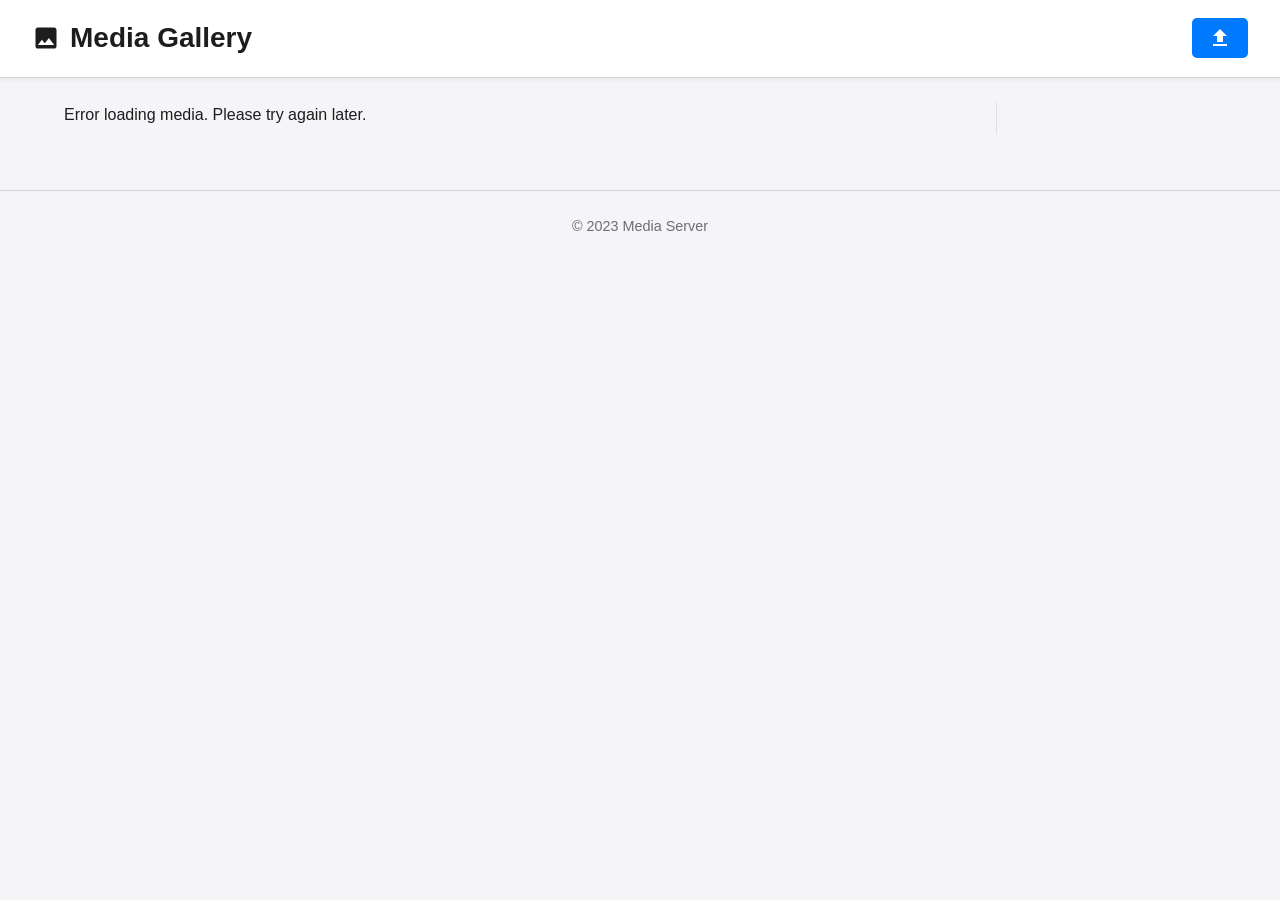
==== web/index.html @ 64f11b19 "fix: Refine drawer toggle and add drawer close button This commit implements several UI refinements:" ====
<!DOCTYPE html>
<html lang="en">
<head>
    <meta charset="UTF-8">
    <meta name="viewport" content="width=device-width, initial-scale=1.0">
    <title>Media Gallery</title>
    <link rel="stylesheet" href="css/style.css">
    <link rel="stylesheet" href="photoswipe.css">
</head>
<body>
    <header>
        <h1>
            <svg xmlns="http://www.w3.org/2000/svg" viewBox="0 0 24 24" fill="currentColor" width="24px" height="24px">
              <path d="M0 0h24v24H0z" fill="none"/>
              <path d="M21 19V5c0-1.1-.9-2-2-2H5c-1.1 0-2 .9-2 2v14c0 1.1.9 2 2 2h14c1.1 0 2-.9 2-2zM8.5 13.5l2.5 3.01L14.5 12l4.5 6H5l3.5-4.5z"/>
            </svg>
            Media Gallery
        </h1>
        <button id="uploadButton" class="upload-btn" aria-label="Upload files">
            <svg xmlns="http://www.w3.org/2000/svg" viewBox="0 0 24 24" fill="currentColor" width="24px" height="24px">
                <path d="M0 0h24v24H0z" fill="none"/>
                <path d="M9 16h6v-6h4l-7-7-7 7h4zm-4 2h14v2H5z"/>
            </svg>
        </button>
        <button id="sidebarToggleButton" aria-label="Toggle navigation" aria-expanded="false">
            <!-- SVG icon will go here -->
            <svg viewBox="0 0 24 24" width="24" height="24" stroke="currentColor" stroke-width="2" fill="none" stroke-linecap="round" stroke-linejoin="round" class="icon-menu">
                <line x1="3" y1="12" x2="21" y2="12"></line>
                <line x1="3" y1="6" x2="21" y2="6"></line>
                <line x1="3" y1="18" x2="21" y2="18"></line>
            </svg>
            <svg viewBox="0 0 24 24" width="24" height="24" stroke="currentColor" stroke-width="2" fill="none" stroke-linecap="round" stroke-linejoin="round" class="icon-close" style="display:none;">
                <line x1="18" y1="6" x2="6" y2="18"></line>
                <line x1="6" y1="6" x2="18" y2="18"></line>
            </svg>
        </button>
        <input type="file" id="fileInput" multiple style="display: none;">
    </header>
    <main>
        <div id="uploadProgressOverlay" class="upload-overlay" style="display: none;">
            <div class="upload-dialog">
                <h2>Uploading Files</h2>
                <p id="uploadProgressText">Progress: 0/0</p>
                <div class="progress-bar-container">
                    <div id="progressBar" class="progress-bar"></div>
                </div>
            </div>
        </div>
        <div id="gallery-container"> <!-- Added a wrapper for gallery and sidebar -->
            <div id="gallery-grid" class="gallery-grid">
                <!-- Thumbnails will be loaded here by JavaScript -->
            </div>
            <nav id="navigation-sidebar">
                <button id="closeDrawerButton" class="close-drawer-btn" aria-label="Close navigation">
                    <svg viewBox="0 0 24 24" width="24" height="24" stroke="currentColor" stroke-width="2" fill="none" stroke-linecap="round" stroke-linejoin="round">
                        <line x1="18" y1="6" x2="6" y2="18"></line>
                        <line x1="6" y1="6" x2="18" y2="18"></line>
                    </svg>
                </button>
                <!-- Navigation links will be loaded here by JavaScript -->
            </nav>
        </div>
    </main>

    <footer>
        <p>&copy; 2023 Media Server</p>
    </footer>

    <script type="module" src="js/main.js"></script>
</body>
</html>
---- web/css/style.css ----
/* Basic Reset */
* {
    margin: 0;
    padding: 0;
    box-sizing: border-box;
}

body {
    font-family: -apple-system, BlinkMacSystemFont, "Segoe UI", Roboto, Helvetica, Arial, sans-serif, "Apple Color Emoji", "Segoe UI Emoji", "Segoe UI Symbol";
    line-height: 1.6;
    background-color: #f5f5f7; /* Apple-like light grey background */
    color: #1d1d1f; /* Apple-like primary text color */
}

header {
    background-color: #fff; /* White background for header */
    padding: 1rem 2rem;
    border-bottom: 1px solid #d2d2d7; /* Light border */
    /* text-align: center; */ /* Removed for left alignment */
    box-shadow: 0 2px 4px rgba(0,0,0,0.05); /* Slightly enhanced shadow */
    position: sticky; /* Make header sticky */
    top: 0;
    z-index: 1000; /* Ensure it's above other content */
    display: flex; /* Use flexbox for alignment */
    justify-content: space-between; /* Push title to left and button to right */
    align-items: center; /* Vertically align items */
}

header h1 {
    font-size: 1.75rem;
    font-weight: 600; /* Semi-bold like Apple titles */
    color: #1d1d1f;
    display: flex; /* Added for icon alignment */
    align-items: center; /* Added for icon alignment */
}

header h1 svg {
    width: 28px; /* Slightly larger than default h1 font size */
    height: 28px;
    margin-right: 10px; /* Space between icon and text */
    fill: currentColor; /* Inherit color from h1 */
}

main {
    padding: 1.5rem; /* Increased padding for main content area */
    max-width: 1200px; /* Keep max-width for overall content area */
    margin: 0 auto; /* Center content */
}

#gallery-container {
    display: flex;
    flex-direction: row; /* Default, but explicit */
    gap: 1rem; /* Space between gallery and sidebar */
    position: relative; /* For positioning the button if it were inside here */
}

#gallery-grid { /* This is now the main content area for photos */
    flex-grow: 1; /* Takes up available space */
    /* This element (#gallery-grid) should stack its .month-section children vertically. */
    /* No specific display property needed here if it's to behave as a default block container. */
}

/* This class will be applied to the divs within each month-section that hold the photo items */
.photo-items-grid {
    display: grid;
    grid-template-columns: repeat(auto-fill, minmax(150px, 1fr)); /* Responsive grid */
    gap: 1rem;
}

/* Styles for month sections and dividers */
.month-section {
    margin-bottom: 2rem; /* Space between month sections */
}

.month-year-divider-header {
    font-size: 1.6rem; /* Slightly larger */
    font-weight: 600; /* A bit bolder */
    margin-top: 1.5rem; /* More space above the header */
    margin-bottom: 0.75rem; /* More space below header, above line */
    color: #1d1d1f; /* Darker, consistent with body text */
    letter-spacing: -0.5px; /* Subtle letter spacing for modern feel */
}

.month-section:first-child .month-year-divider-header {
    margin-top: 0; /* No extra top margin for the very first section */
}

.month-divider-line {
    border: 0;
    height: 1px;
    background-image: linear-gradient(to right, rgba(0, 0, 0, 0), rgba(0, 0, 0, 0.1), rgba(0, 0, 0, 0)); /* Subtle gradient line */
    margin-bottom: 1.5rem;
}


#navigation-sidebar {
    width: 220px; /* Slightly wider sidebar */
    flex-shrink: 0;
    padding: 1rem;
    background-color: #f5f5f7; /* Match body background for cleaner integration */
    border-left: 1px solid #e0e0e0; /* Subtle left border */
    height: fit-content;
    position: sticky;
    /* Adjust top based on new sticky header height. Header padding 1rem + h1 font-size (approx 1.75rem*1.2 line-height)
       Let's try a fixed value. Header height is dynamic, so this might need JS for perfection,
       but a reasonable static value should work for most cases.
       Approx header height: 1rem (padding) + 1.75rem*1.2 (h1) + 1rem (padding) = ~4.1rem. Let's use 5rem to be safe.
    */
    top: 80px; /* Approximate height of sticky header + some margin */
    align-self: flex-start;
    border-radius: 0; /* Remove border-radius if we are matching body bg and using a border */
}

#navigation-sidebar ul {
    list-style: none;
    padding: 0;
    margin: 0;
}

#navigation-sidebar li a {
    display: block;
    padding: 0.6rem 0.75rem; /* Slightly more padding */
    text-decoration: none;
    color: #555; /* Slightly lighter link color for subtlety */
    border-radius: 5px; /* Slightly more rounded */
    transition: background-color 0.15s ease-in-out, color 0.15s ease-in-out;
    font-size: 0.9rem;
    margin-bottom: 0.25rem; /* Space between links */
}

#navigation-sidebar li a:hover {
    background-color: #e9e9e9; /* Lighter hover */
    color: #111; /* Darker text on hover */
}

/* Placeholder for active link styling - would require JS to dynamically add/remove 'active' class
#navigation-sidebar li a.active {
    background-color: #007aff; Apple blue
    color: #fff;
    font-weight: 500;
}
*/

#navigation-sidebar p { /* For "No dates to navigate" message */
    font-style: italic;
    color: #666;
}


.gallery-item {
    background-color: #fff;
    border-radius: 8px; /* Rounded corners for items */
    overflow: hidden; /* Ensure image corners are also rounded */
    box-shadow: 0 2px 4px rgba(0,0,0,0.05);
    cursor: pointer;
    transition: transform 0.2s ease-in-out, box-shadow 0.2s ease-in-out;
}

.gallery-item:hover {
    transform: translateY(-3px);
    box-shadow: 0 4px 8px rgba(0,0,0,0.1);
}

.gallery-item img {
    width: 100%;
    height: 150px; /* Fixed height for thumbnails */
    object-fit: cover; /* Cover the area, cropping if necessary */
    display: block;
}

footer {
    text-align: center;
    padding: 1.5rem;
    margin-top: 2rem;
    font-size: 0.9rem;
    color: #6e6e73; /* Apple-like footer text color */
    border-top: 1px solid #d2d2d7;
}

/* Responsive adjustments */
@media (max-width: 768px) {
    header h1 {
        font-size: 1.5rem;
    }

    #gallery-container {
        /* flex-direction: column; /* REMOVED - Sidebar is now a drawer */
    }

    #sidebarToggleButton {
        display: flex; /* Show the button on mobile */
        align-items: center;
        justify-content: center;
    }

    #navigation-sidebar {
        position: fixed; /* Fixed position for drawer behavior */
        top: 0;
        right: 0;
        width: 250px; /* Drawer width */
        height: 100vh; /* Full viewport height */
        background-color: #fff; /* Sidebar background */
        border-left: 1px solid #d2d2d7;
        box-shadow: -2px 0 5px rgba(0,0,0,0.1);
        padding: 1rem;
        padding-top: 60px; /* Space for a close button or header */
        overflow-y: auto; /* Scrollable content */
        z-index: 1000; /* Ensure it's above gallery content but potentially below fixed header */
        transform: translateX(100%); /* Initially off-screen to the right */
        transition: transform 0.3s ease-in-out; /* Smooth transition */

        /* Override desktop sticky behavior */
        align-self: initial;
    }

    #navigation-sidebar.expanded {
        transform: translateX(0); /* Slide in */
    }

    /* Make gallery grid take full width when sidebar is a drawer */
    #gallery-grid {
        width: 100%;
    }

    /* Optional: Add an overlay for the rest of the page when sidebar is open */
    body.sidebar-open-overlay::before {
        content: "";
        position: fixed;
        top: 0;
        left: 0;
        width: 100%;
        height: 100%;
        background-color: rgba(0,0,0,0.5);
        z-index: 999; /* Below sidebar, above content */
    }


    .photo-items-grid { /* Responsive adjustments for the photo item grids */
        grid-template-columns: repeat(auto-fill, minmax(120px, 1fr));
        gap: 0.5rem;
    }
    .gallery-item img {
        height: 120px;
    }
    main {
        padding: 0.5rem;
    }
    /* Removed .overlay-viewer styles as they are from a previous lightbox and PhotoSwipe handles its own UI. */
} /* This closes the @media (max-width: 768px) block prematurely, likely a copy-paste error in my previous diff generation. Will fix. */

/* Sidebar Toggle Button Styles */
#sidebarToggleButton {
    display: none; /* Hidden by default (desktop), shown in mobile media query */
    background: transparent; /* Remove circle background */
    border: none; /* Remove circle border */
    backdrop-filter: none; /* Remove blur effect */
    box-shadow: none; /* Remove shadow */
    border-radius: 4px; /* Optional: slight rounding for hover, or remove if not needed */
    width: 32px; /* Adjust size to be closer to icon */
    height: 32px; /* Adjust size to be closer to icon */
    padding: 4px; /* Icon is 24px, so 4px padding makes (32-8)=24px space */
    cursor: pointer;
    transition: background-color 0.2s ease; /* Keep hover transition */
    position: relative; /* For SVG icon positioning */
    color: #333; /* Set a color for the icon stroke if needed, or inherit */
}

#sidebarToggleButton:hover {
    background: rgba(0, 0, 0, 0.1); /* Subtle hover effect */
}

#sidebarToggleButton svg {
    display: block;
    width: 100%; /* SVG takes full space of padding box (24px) */
    height: 100%; /* SVG takes full space of padding box (24px) */
    transition: opacity 0.2s ease-in-out, transform 0.2s ease-in-out;
    position: absolute;
    top: 4px; /* Corresponds to new padding */
    left: 4px; /* Corresponds to new padding */
    stroke: currentColor; /* Make SVG stroke use the button's color attribute */
}

#sidebarToggleButton svg.icon-menu {
    opacity: 1;
    transform: scale(1);
}

#sidebarToggleButton svg.icon-close {
    opacity: 0;
    transform: scale(0.8);
}

#sidebarToggleButton svg.visible {
    opacity: 1;
    transform: scale(1);
}

#sidebarToggleButton svg.hidden {
    opacity: 0;
    transform: scale(0.8) rotate(-45deg);
    pointer-events: none;
}


/* Responsive adjustments */
@media (max-width: 768px) {
    /* ... other existing 768px styles ... */

    #sidebarToggleButton {
        display: flex; /* Show the button on mobile */
        align-items: center;
        justify-content: center;
        margin-left: 6px; /* Reduced space from upload button */
    }

    /* Sidebar specific adjustments for mobile drawer behavior (already existing) */
    #navigation-sidebar.collapsed {
        transform: translateX(100%);
    }

    #navigation-sidebar.expanded .close-drawer-btn { /* Only show when drawer is open on mobile */
        display: block;
    }
}

/* Close button for the drawer itself */
.close-drawer-btn {
    display: none; /* Hidden by default (desktop), shown by mobile media query when expanded */
    position: absolute;
    top: 15px; /* Positioned within the top area of the sidebar drawer */
    right: 15px;
    background: transparent;
    border: none;
    width: 32px;
    height: 32px;
    padding: 4px; /* For a 24px icon */
    cursor: pointer;
    color: #555; /* Icon color, consistent with sidebar links */
    z-index: 10; /* Ensure it's above nav links if they somehow overlap */
}

.close-drawer-btn:hover {
    background: rgba(0, 0, 0, 0.05); /* Subtle hover */
}

.close-drawer-btn svg {
    width: 100%;
    height: 100%;
    stroke: currentColor;
}


@media (max-width: 480px) {
    .photo-items-grid { /* Further responsive adjustments for photo item grids */
        grid-template-columns: repeat(auto-fill, minmax(100px, 1fr));
    }
     .gallery-item img {
        height: 100px;
    }
    /* #navigation-sidebar adjustment for very small screens if needed, but primarily handled by 768px query now
    #navigation-sidebar {
        max-height: 150px;
    }
    */
    header {
        padding: 0.8rem 1rem; /* Adjust header padding for smaller screens */
    }
    header h1 {
        font-size: 1.3rem; /* Adjust title font size */
    }
    .upload-btn {
        padding: 0.4rem 0.6rem; /* Adjust button padding */
    }
    .upload-btn svg {
        width: 20px; /* Adjust icon size */
        height: 20px;
    }
}

/* Upload Button Styles */
.upload-btn {
    background-color: #007aff; /* Apple blue */
    color: white;
    border: none;
    padding: 0.5rem 1rem;
    border-radius: 5px;
    cursor: pointer;
    transition: background-color 0.2s ease-in-out, transform 0.1s ease-in-out;
    display: flex;
    align-items: center;
    justify-content: center;
}

.upload-btn:hover {
    background-color: #005ecb; /* Darker blue on hover */
}

.upload-btn:active {
    background-color: #004a9e; /* Even darker blue on active/click */
    transform: scale(0.98); /* Slight press effect */
}

.upload-btn svg {
    fill: currentColor; /* Inherit color from button text (white) */
}

/* Upload Progress Overlay Styles */
.upload-overlay {
    position: fixed;
    top: 0;
    left: 0;
    width: 100%;
    height: 100%;
    background-color: rgba(0, 0, 0, 0.7); /* Semi-transparent background */
    display: flex;
    justify-content: center;
    align-items: center;
    z-index: 2000; /* Ensure it's above everything */
}

.upload-dialog {
    background-color: #fff;
    padding: 2rem;
    border-radius: 8px;
    box-shadow: 0 4px 15px rgba(0,0,0,0.2);
    text-align: center;
    width: 90%;
    max-width: 400px;
}

.upload-dialog h2 {
    margin-top: 0;
    margin-bottom: 1rem;
    color: #333;
}

.upload-dialog p {
    margin-bottom: 1.5rem;
    color: #555;
}

.progress-bar-container {
    background-color: #e0e0e0;
    border-radius: 4px;
    height: 20px;
    overflow: hidden;
}

.progress-bar {
    width: 0%; /* Initial width */
    height: 100%;
    background-color: #007aff; /* Apple blue */
    transition: width 0.3s ease-in-out;
}
---- web/photoswipe.css ----
/*! PhotoSwipe main CSS by Dmytro Semenov | photoswipe.com */

.pswp {
  --pswp-bg: #000;
  --pswp-placeholder-bg: #222;


  --pswp-root-z-index: 100000;

  --pswp-preloader-color: rgba(79, 79, 79, 0.4);
  --pswp-preloader-color-secondary: rgba(255, 255, 255, 0.9);

  /* defined via js:
  --pswp-transition-duration: 333ms; */

  --pswp-icon-color: #fff;
  --pswp-icon-color-secondary: #4f4f4f;
  --pswp-icon-stroke-color: #4f4f4f;
  --pswp-icon-stroke-width: 2px;

  --pswp-error-text-color: var(--pswp-icon-color);
}


/*
	Styles for basic PhotoSwipe (pswp) functionality (sliding area, open/close transitions)
*/

.pswp {
	position: fixed;
	top: 0;
	left: 0;
	width: 100%;
	height: 100%;
	z-index: var(--pswp-root-z-index);
	display: none;
	touch-action: none;
	outline: 0;
	opacity: 0.003;
	contain: layout style size;
	-webkit-tap-highlight-color: rgba(0, 0, 0, 0);
}

/* Prevents focus outline on the root element,
  (it may be focused initially) */
.pswp:focus {
  outline: 0;
}

.pswp * {
  box-sizing: border-box;
}

.pswp img {
  max-width: none;
}

.pswp--open {
	display: block;
}

.pswp,
.pswp__bg {
	transform: translateZ(0);
	will-change: opacity;
}

.pswp__bg {
  opacity: 0.005;
	background: var(--pswp-bg);
}

.pswp,
.pswp__scroll-wrap {
	overflow: hidden;
}

.pswp__scroll-wrap,
.pswp__bg,
.pswp__container,
.pswp__item,
.pswp__content,
.pswp__img,
.pswp__zoom-wrap {
	position: absolute;
	top: 0;
	left: 0;
	width: 100%;
	height: 100%;
}

.pswp__img,
.pswp__zoom-wrap {
	width: auto;
	height: auto;
}

.pswp--click-to-zoom.pswp--zoom-allowed .pswp__img {
	cursor: -webkit-zoom-in;
	cursor: -moz-zoom-in;
	cursor: zoom-in;
}

.pswp--click-to-zoom.pswp--zoomed-in .pswp__img {
	cursor: move;
	cursor: -webkit-grab;
	cursor: -moz-grab;
	cursor: grab;
}

.pswp--click-to-zoom.pswp--zoomed-in .pswp__img:active {
  cursor: -webkit-grabbing;
  cursor: -moz-grabbing;
  cursor: grabbing;
}

/* :active to override grabbing cursor */
.pswp--no-mouse-drag.pswp--zoomed-in .pswp__img,
.pswp--no-mouse-drag.pswp--zoomed-in .pswp__img:active,
.pswp__img {
	cursor: -webkit-zoom-out;
	cursor: -moz-zoom-out;
	cursor: zoom-out;
}


/* Prevent selection and tap highlights */
.pswp__container,
.pswp__img,
.pswp__button,
.pswp__counter {
	-webkit-user-select: none;
	-moz-user-select: none;
	-ms-user-select: none;
	user-select: none;
}

.pswp__item {
	/* z-index for fade transition */
	z-index: 1;
	overflow: hidden;
}

.pswp__hidden {
	display: none !important;
}

/* Allow to click through pswp__content element, but not its children */
.pswp__content {
  pointer-events: none;
}
.pswp__content > * {
  pointer-events: auto;
}


/*

  PhotoSwipe UI

*/

/*
	Error message appears when image is not loaded
	(JS option errorMsg controls markup)
*/
.pswp__error-msg-container {
  display: grid;
}
.pswp__error-msg {
	margin: auto;
	font-size: 1em;
	line-height: 1;
	color: var(--pswp-error-text-color);
}

/*
class pswp__hide-on-close is applied to elements that
should hide (for example fade out) when PhotoSwipe is closed
and show (for example fade in) when PhotoSwipe is opened
 */
.pswp .pswp__hide-on-close {
	opacity: 0.005;
	will-change: opacity;
	transition: opacity var(--pswp-transition-duration) cubic-bezier(0.4, 0, 0.22, 1);
	z-index: 10; /* always overlap slide content */
	pointer-events: none; /* hidden elements should not be clickable */
}

/* class pswp--ui-visible is added when opening or closing transition starts */
.pswp--ui-visible .pswp__hide-on-close {
	opacity: 1;
	pointer-events: auto;
}

/* <button> styles, including css reset */
.pswp__button {
	position: relative;
	display: block;
	width: 50px;
	height: 60px;
	padding: 0;
	margin: 0;
	overflow: hidden;
	cursor: pointer;
	background: none;
	border: 0;
	box-shadow: none;
	opacity: 0.85;
	-webkit-appearance: none;
	-webkit-touch-callout: none;
}

.pswp__button:hover,
.pswp__button:active,
.pswp__button:focus {
  transition: none;
  padding: 0;
  background: none;
  border: 0;
  box-shadow: none;
  opacity: 1;
}

.pswp__button:disabled {
  opacity: 0.3;
  cursor: auto;
}

.pswp__icn {
  fill: var(--pswp-icon-color);
  color: var(--pswp-icon-color-secondary);
}

.pswp__icn {
  position: absolute;
  top: 14px;
  left: 9px;
  width: 32px;
  height: 32px;
  overflow: hidden;
  pointer-events: none;
}

.pswp__icn-shadow {
  stroke: var(--pswp-icon-stroke-color);
  stroke-width: var(--pswp-icon-stroke-width);
  fill: none;
}

.pswp__icn:focus {
	outline: 0;
}

/*
	div element that matches size of large image,
	large image loads on top of it,
	used when msrc is not provided
*/
div.pswp__img--placeholder,
.pswp__img--with-bg {
	background: var(--pswp-placeholder-bg);
}

.pswp__top-bar {
	position: absolute;
	left: 0;
	top: 0;
	width: 100%;
	height: 60px;
	display: flex;
  flex-direction: row;
  justify-content: flex-end;
	z-index: 10;

	/* allow events to pass through top bar itself */
	pointer-events: none !important;
}
.pswp__top-bar > * {
  pointer-events: auto;
  /* this makes transition significantly more smooth,
     even though inner elements are not animated */
  will-change: opacity;
}


/*

  Close button

*/
.pswp__button--close {
  margin-right: 6px;
}


/*

  Arrow buttons

*/
.pswp__button--arrow {
  position: absolute;
  top: 0;
  width: 75px;
  height: 100px;
  top: 50%;
  margin-top: -50px;
}

.pswp__button--arrow:disabled {
  display: none;
  cursor: default;
}

.pswp__button--arrow .pswp__icn {
  top: 50%;
  margin-top: -30px;
  width: 60px;
  height: 60px;
  background: none;
  border-radius: 0;
}

.pswp--one-slide .pswp__button--arrow {
  display: none;
}

/* hide arrows on touch screens */
.pswp--touch .pswp__button--arrow {
  visibility: hidden;
}

/* show arrows only after mouse was used */
.pswp--has_mouse .pswp__button--arrow {
  visibility: visible;
}

.pswp__button--arrow--prev {
  right: auto;
  left: 0px;
}

.pswp__button--arrow--next {
  right: 0px;
}
.pswp__button--arrow--next .pswp__icn {
  left: auto;
  right: 14px;
  /* flip horizontally */
  transform: scale(-1, 1);
}

/*

  Zoom button

*/
.pswp__button--zoom {
  display: none;
}

.pswp--zoom-allowed .pswp__button--zoom {
  display: block;
}

/* "+" => "-" */
.pswp--zoomed-in .pswp__zoom-icn-bar-v {
  display: none;
}


/*

  Loading indicator

*/
.pswp__preloader {
  position: relative;
  overflow: hidden;
  width: 50px;
  height: 60px;
  margin-right: auto;
}

.pswp__preloader .pswp__icn {
  opacity: 0;
  transition: opacity 0.2s linear;
  animation: pswp-clockwise 600ms linear infinite;
}

.pswp__preloader--active .pswp__icn {
  opacity: 0.85;
}

@keyframes pswp-clockwise {
  0% { transform: rotate(0deg); }
  100% { transform: rotate(360deg); }
}


/*

  "1 of 10" counter

*/
.pswp__counter {
  height: 30px;
  margin-top: 15px;
  margin-inline-start: 20px;
  font-size: 14px;
  line-height: 30px;
  color: var(--pswp-icon-color);
  text-shadow: 1px 1px 3px var(--pswp-icon-color-secondary);
  opacity: 0.85;
}

.pswp--one-slide .pswp__counter {
  display: none;
}
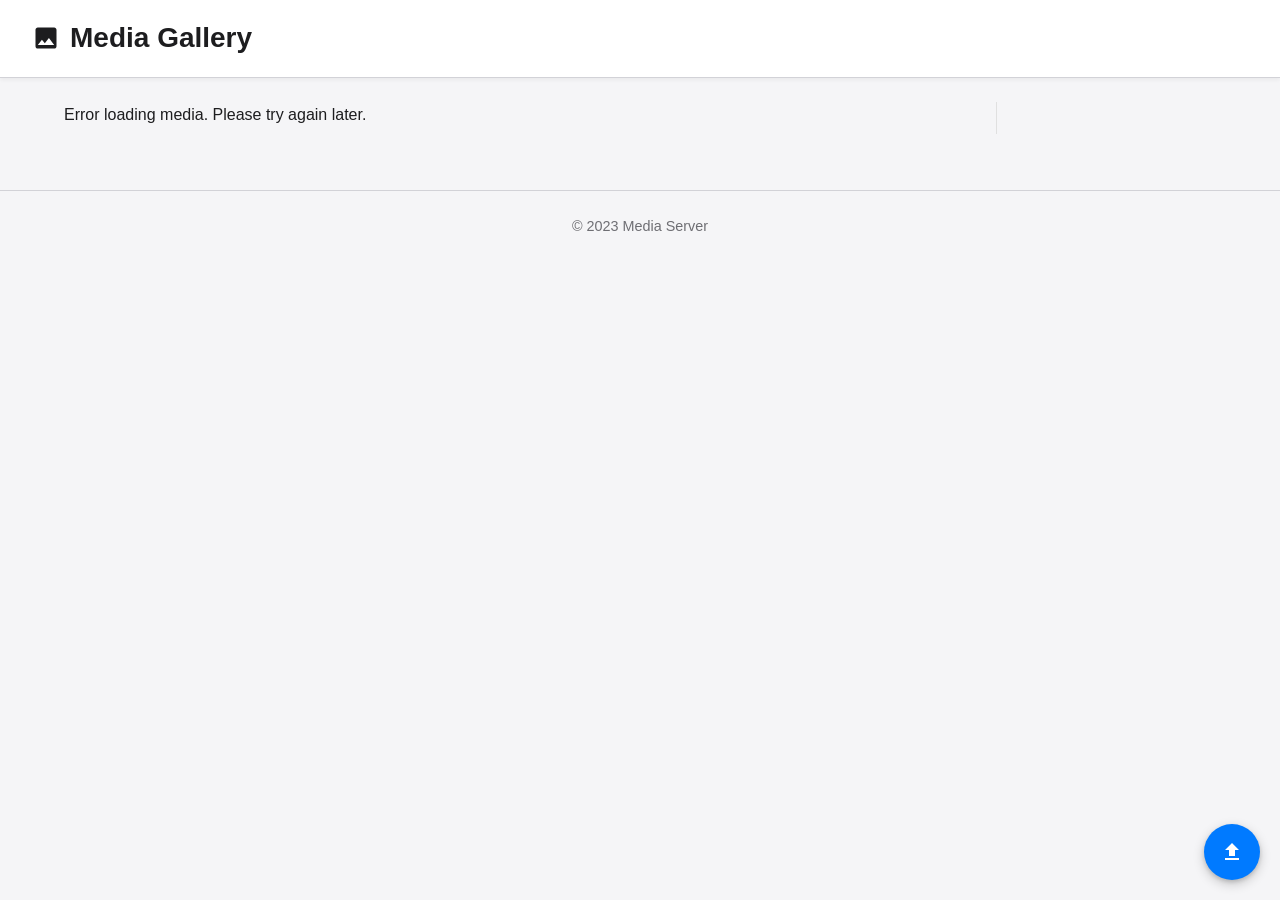
==== commit f4c68f66: "feat: Change upload button to Floating Action Button (FAB) Transforms the upload button into a Float" ====
--- a/web/index.html
+++ b/web/index.html
@@ -16,12 +16,6 @@
             </svg>
             Media Gallery
         </h1>
-        <button id="uploadButton" class="upload-btn" aria-label="Upload files">
-            <svg xmlns="http://www.w3.org/2000/svg" viewBox="0 0 24 24" fill="currentColor" width="24px" height="24px">
-                <path d="M0 0h24v24H0z" fill="none"/>
-                <path d="M9 16h6v-6h4l-7-7-7 7h4zm-4 2h14v2H5z"/>
-            </svg>
-        </button>
         <button id="sidebarToggleButton" aria-label="Toggle navigation" aria-expanded="false">
             <!-- SVG icon will go here -->
             <svg viewBox="0 0 24 24" width="24" height="24" stroke="currentColor" stroke-width="2" fill="none" stroke-linecap="round" stroke-linejoin="round" class="icon-menu">
@@ -34,7 +28,6 @@
                 <line x1="6" y1="6" x2="18" y2="18"></line>
             </svg>
         </button>
-        <input type="file" id="fileInput" multiple style="display: none;">
     </header>
     <main>
         <div id="uploadProgressOverlay" class="upload-overlay" style="display: none;">
@@ -67,5 +60,14 @@
     </footer>
 
     <script type="module" src="js/main.js"></script>
+
+    <!-- Upload Button FAB -->
+    <button id="uploadButton" class="upload-btn" aria-label="Upload files">
+        <svg xmlns="http://www.w3.org/2000/svg" viewBox="0 0 24 24" fill="currentColor" width="24px" height="24px">
+            <path d="M0 0h24v24H0z" fill="none"/>
+            <path d="M9 16h6v-6h4l-7-7-7 7h4zm-4 2h14v2H5z"/>
+        </svg>
+    </button>
+    <input type="file" id="fileInput" multiple style="display: none;">
 </body>
 </html>
--- a/web/css/style.css
+++ b/web/css/style.css
@@ -368,40 +368,53 @@
     header h1 {
         font-size: 1.3rem; /* Adjust title font size */
     }
+    /* .upload-btn specific mobile styles might be removed or adjusted if FAB overrides them */
+    /*
     .upload-btn {
-        padding: 0.4rem 0.6rem; /* Adjust button padding */
+        padding: 0.4rem 0.6rem;
     }
     .upload-btn svg {
-        width: 20px; /* Adjust icon size */
+        width: 20px;
         height: 20px;
     }
-}
-
-/* Upload Button Styles */
+    */
+}
+
+/* Upload Button FAB Styles */
 .upload-btn {
+    position: fixed;
+    bottom: 20px;
+    right: 20px;
+    width: 56px;
+    height: 56px;
     background-color: #007aff; /* Apple blue */
     color: white;
     border: none;
-    padding: 0.5rem 1rem;
-    border-radius: 5px;
+    border-radius: 50%; /* Circular */
+    padding: 16px; /* (56 - 24) / 2 for 24px icon */
     cursor: pointer;
-    transition: background-color 0.2s ease-in-out, transform 0.1s ease-in-out;
+    box-shadow: 0 4px 12px rgba(0,0,0,0.2), 0 2px 4px rgba(0,0,0,0.15); /* Prominent shadow */
+    transition: background-color 0.2s ease-in-out, transform 0.1s ease-in-out, box-shadow 0.2s ease;
     display: flex;
     align-items: center;
     justify-content: center;
+    z-index: 1050; /* Above most other content */
 }
 
 .upload-btn:hover {
     background-color: #005ecb; /* Darker blue on hover */
+    box-shadow: 0 6px 16px rgba(0,0,0,0.25), 0 3px 6px rgba(0,0,0,0.2);
 }
 
 .upload-btn:active {
     background-color: #004a9e; /* Even darker blue on active/click */
-    transform: scale(0.98); /* Slight press effect */
+    transform: scale(0.95); /* Slightly more pronounced press effect for FAB */
 }
 
 .upload-btn svg {
     fill: currentColor; /* Inherit color from button text (white) */
+    width: 24px; /* Ensure SVG is 24px */
+    height: 24px; /* Ensure SVG is 24px */
 }
 
 /* Upload Progress Overlay Styles */
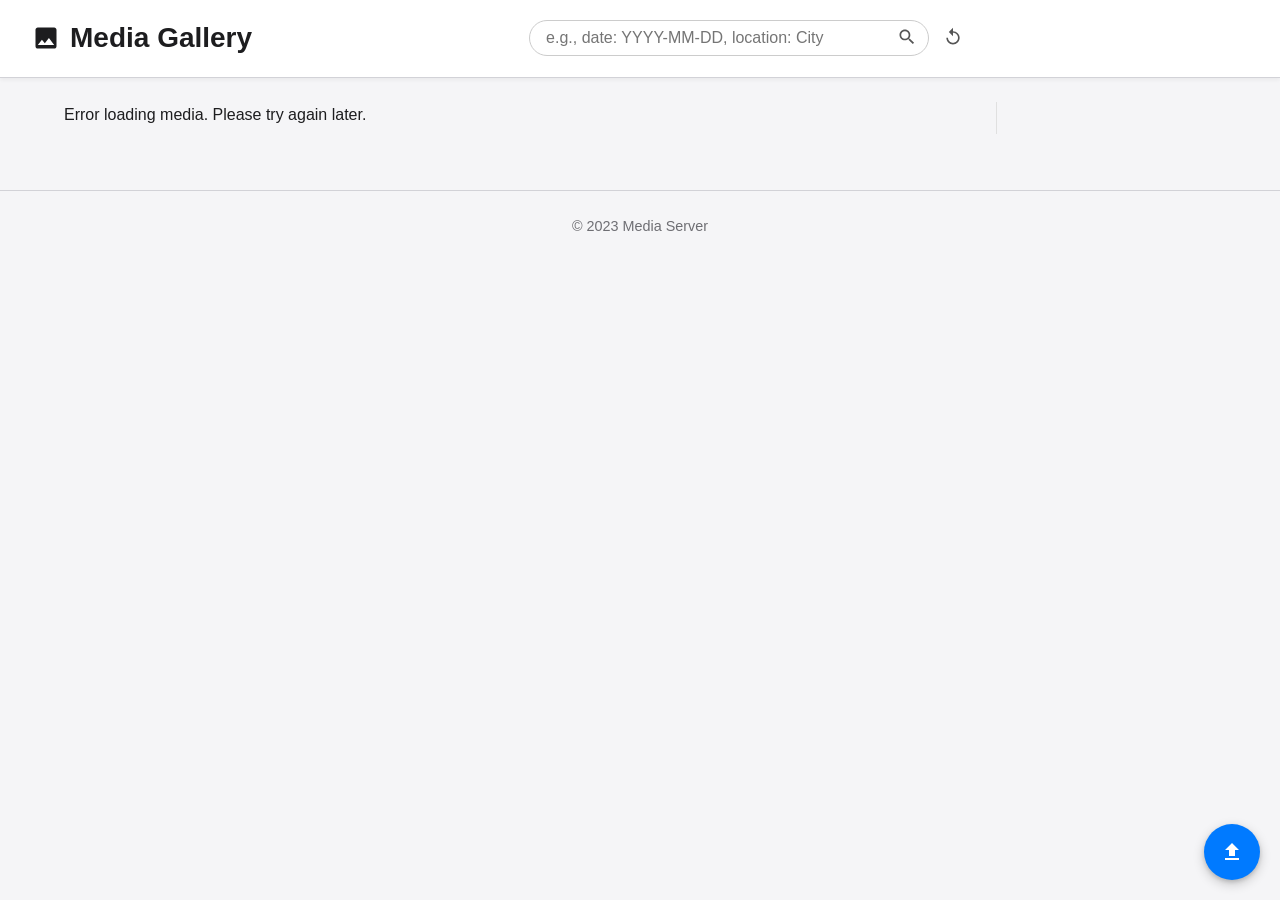
==== commit 5faa1997: "feat: Add search box to header This commit adds a search box to the header of the web UI.  The searc" ====
--- a/web/index.html
+++ b/web/index.html
@@ -16,6 +16,21 @@
             </svg>
             Media Gallery
         </h1>
+        <div class="search-container">
+            <input type="text" id="searchInput" placeholder="e.g., date: YYYY-MM-DD, location: City">
+            <button id="searchButton" aria-label="Search">
+                <svg xmlns="http://www.w3.org/2000/svg" viewBox="0 0 24 24" fill="currentColor" width="20px" height="20px">
+                    <path d="M0 0h24v24H0z" fill="none"/>
+                    <path d="M15.5 14h-.79l-.28-.27C15.41 12.59 16 11.11 16 9.5 16 5.91 13.09 3 9.5 3S3 5.91 3 9.5 5.91 16 9.5 16c1.61 0 3.09-.59 4.23-1.57l.27.28v.79l5 4.99L20.49 19l-4.99-5zm-6 0C7.01 14 5 11.99 5 9.5S7.01 5 9.5 5 14 7.01 14 9.5 11.99 14 9.5 14z"/>
+                </svg>
+            </button>
+            <button id="resetButton" aria-label="Reset search">
+                <svg xmlns="http://www.w3.org/2000/svg" viewBox="0 0 24 24" fill="currentColor" width="20px" height="20px">
+                    <path d="M0 0h24v24H0z" fill="none"/>
+                    <path d="M12 5V1L7 6l5 5V7c3.31 0 6 2.69 6 6s-2.69 6-6 6-6-2.69-6-6H4c0 4.42 3.58 8 8 8s8-3.58 8-8-3.58-8-8-8z"/>
+                </svg>
+            </button>
+        </div>
         <button id="sidebarToggleButton" aria-label="Toggle navigation" aria-expanded="false">
             <!-- SVG icon will go here -->
             <svg viewBox="0 0 24 24" width="24" height="24" stroke="currentColor" stroke-width="2" fill="none" stroke-linecap="round" stroke-linejoin="round" class="icon-menu">
--- a/web/css/style.css
+++ b/web/css/style.css
@@ -39,6 +39,52 @@
     height: 28px;
     margin-right: 10px; /* Space between icon and text */
     fill: currentColor; /* Inherit color from h1 */
+}
+
+.search-container {
+    flex-grow: 1;
+    display: flex;
+    justify-content: center;
+    align-items: center;
+    padding: 0 2rem;
+}
+
+#searchInput {
+    width: 50%;
+    max-width: 400px;
+    padding: 0.5rem 1rem;
+    font-size: 1rem;
+    border: 1px solid #ccc;
+    border-radius: 20px;
+    outline: none;
+    transition: all 0.3s ease;
+}
+
+#searchInput:focus {
+    border-color: #007aff;
+    box-shadow: 0 0 5px rgba(0, 122, 255, 0.5);
+}
+
+.search-container button {
+    background: transparent;
+    border: none;
+    cursor: pointer;
+    padding: 0.5rem;
+    margin-left: -40px;
+    outline: none;
+}
+
+.search-container button svg {
+    fill: #555;
+    transition: fill 0.3s ease;
+}
+
+.search-container button:hover svg {
+    fill: #007aff;
+}
+
+#resetButton {
+    margin-left: 10px;
 }
 
 main {
@@ -179,6 +225,21 @@
 
 /* Responsive adjustments */
 @media (max-width: 768px) {
+    .search-container {
+        padding: 0 1rem;
+        order: 2; /* Change order to place it below the title */
+        width: 100%;
+        margin-top: 0.5rem;
+    }
+
+    #searchInput {
+        width: 100%;
+    }
+
+    header {
+        flex-wrap: wrap;
+    }
+
     header h1 {
         font-size: 1.5rem;
     }
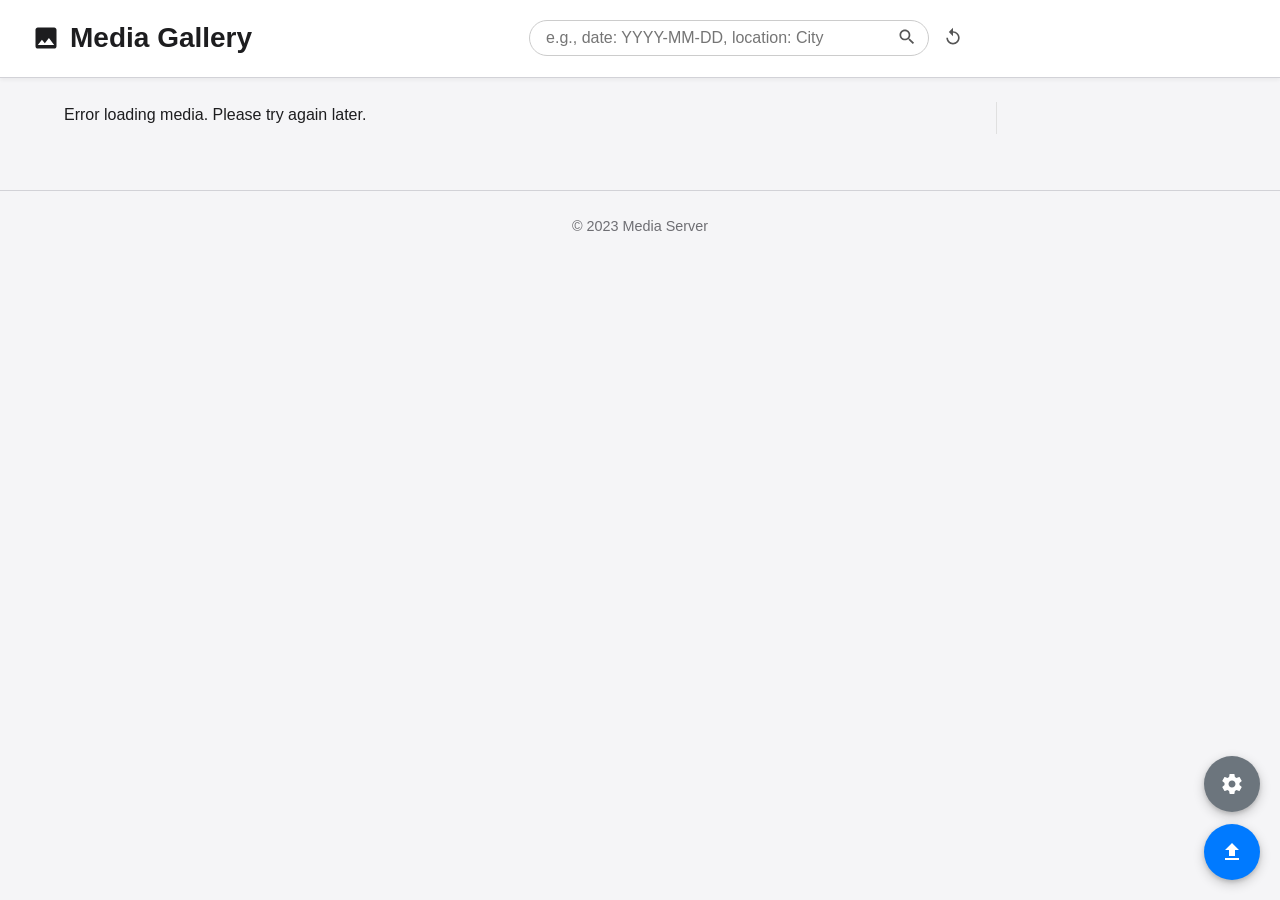
==== commit 00125063: "feat: Add settings UI This commit introduces a new settings UI that allows you to edit application s" ====
--- a/web/index.html
+++ b/web/index.html
@@ -76,6 +76,14 @@
 
     <script type="module" src="js/main.js"></script>
 
+    <!-- Settings Button FAB -->
+    <button id="settingsButton" class="settings-btn" aria-label="Open settings">
+        <svg xmlns="http://www.w3.org/2000/svg" viewBox="0 0 24 24" fill="currentColor" width="24px" height="24px">
+            <path d="M0 0h24v24H0z" fill="none"/>
+            <path d="M19.43 12.98c.04-.32.07-.64.07-.98s-.03-.66-.07-.98l2.11-1.65c.19-.15.24-.42.12-.64l-2-3.46c-.12-.22-.39-.3-.61-.22l-2.49 1c-.52-.4-1.08-.73-1.69-.98l-.38-2.65C14.46 2.18 14.25 2 14 2h-4c-.25 0-.46.18-.49.42l-.38 2.65c-.61.25-1.17.59-1.69.98l-2.49-1c-.23-.09-.49 0-.61.22l-2 3.46c-.13.22-.07.49.12.64l2.11 1.65c-.04.32-.07.65-.07.98s.03.66.07.98l-2.11 1.65c-.19.15-.24.42-.12.64l2 3.46c.12.22.39.3.61.22l2.49-1c.52.4 1.08.73 1.69.98l.38 2.65c.03.24.24.42.49.42h4c.25 0 .46-.18.49-.42l.38-2.65c.61-.25 1.17-.59 1.69-.98l2.49 1c.23.09.49 0 .61-.22l2-3.46c.12-.22.07-.49-.12-.64l-2.11-1.65zM12 15.5c-1.93 0-3.5-1.57-3.5-3.5s1.57-3.5 3.5-3.5 3.5 1.57 3.5 3.5-1.57 3.5-3.5 3.5z"/>
+        </svg>
+    </button>
+
     <!-- Upload Button FAB -->
     <button id="uploadButton" class="upload-btn" aria-label="Upload files">
         <svg xmlns="http://www.w3.org/2000/svg" viewBox="0 0 24 24" fill="currentColor" width="24px" height="24px">
@@ -84,5 +92,39 @@
         </svg>
     </button>
     <input type="file" id="fileInput" multiple style="display: none;">
+
+    <!-- Settings Overlay -->
+    <div id="settingsOverlay" class="settings-overlay" style="display: none;">
+        <div class="settings-dialog">
+            <h2>Settings</h2>
+            <div id="settingsError" class="settings-error" style="display: none;"></div>
+            <form id="settingsForm">
+                <label for="rescanInterval">Rescan Interval (seconds):</label>
+                <input type="number" id="rescanInterval" name="rescan_interval" min="0">
+
+                <label for="taggingModel">Tagging Model:</label>
+                <select id="taggingModel" name="tagging_model">
+                    <option value="Off">Off</option>
+                    <option value="Resnet">Resnet</option>
+                    <option value="Mobilenet">Mobilenet</option>
+                </select>
+
+                <label for="archivalBackend">Archival Backend:</label>
+                <select id="archivalBackend" name="archival_backend">
+                    <option value="Off">Off</option>
+                    <option value="Google Cloud">Google Cloud</option>
+                    <option value="AWS">AWS</option>
+                </select>
+
+                <label for="archivalBucket">Archival Bucket:</label>
+                <input type="text" id="archivalBucket" name="archival_bucket">
+
+                <div class="settings-actions">
+                    <button type="button" id="cancelSettings">Cancel</button>
+                    <button type="submit" id="saveSettings">Save</button>
+                </div>
+            </form>
+        </div>
+    </div>
 </body>
 </html>
--- a/web/css/style.css
+++ b/web/css/style.css
@@ -478,6 +478,128 @@
     height: 24px; /* Ensure SVG is 24px */
 }
 
+/* Settings Button FAB Styles */
+.settings-btn {
+    position: fixed;
+    bottom: 88px; /* 20px (bottom) + 56px (upload btn height) + 12px (gap) */
+    right: 20px;
+    width: 56px;
+    height: 56px;
+    background-color: #6c757d; /* A neutral grey */
+    color: white;
+    border: none;
+    border-radius: 50%;
+    padding: 16px;
+    cursor: pointer;
+    box-shadow: 0 4px 12px rgba(0,0,0,0.2), 0 2px 4px rgba(0,0,0,0.15);
+    transition: background-color 0.2s ease-in-out, transform 0.1s ease-in-out, box-shadow 0.2s ease;
+    display: flex;
+    align-items: center;
+    justify-content: center;
+    z-index: 1050;
+}
+
+.settings-btn:hover {
+    background-color: #5a6268;
+    box-shadow: 0 6px 16px rgba(0,0,0,0.25), 0 3px 6px rgba(0,0,0,0.2);
+}
+
+.settings-btn:active {
+    background-color: #495057;
+    transform: scale(0.95);
+}
+
+.settings-btn svg {
+    fill: currentColor;
+    width: 24px;
+    height: 24px;
+}
+
+/* Settings Overlay Styles */
+.settings-overlay {
+    position: fixed;
+    top: 0;
+    left: 0;
+    width: 100%;
+    height: 100%;
+    background-color: rgba(0, 0, 0, 0.7);
+    display: flex;
+    justify-content: center;
+    align-items: center;
+    z-index: 2000;
+}
+
+.settings-dialog {
+    background-color: #fff;
+    padding: 2rem;
+    border-radius: 8px;
+    box-shadow: 0 4px 15px rgba(0,0,0,0.2);
+    width: 90%;
+    max-width: 500px;
+}
+
+.settings-dialog h2 {
+    margin-top: 0;
+    margin-bottom: 1.5rem;
+    color: #333;
+}
+
+.settings-dialog form {
+    display: flex;
+    flex-direction: column;
+}
+
+.settings-dialog label {
+    margin-bottom: 0.5rem;
+    font-weight: 500;
+    color: #555;
+}
+
+.settings-dialog input[type="text"],
+.settings-dialog input[type="number"],
+.settings-dialog select {
+    padding: 0.75rem;
+    margin-bottom: 1rem;
+    border: 1px solid #ccc;
+    border-radius: 4px;
+    font-size: 1rem;
+}
+
+.settings-actions {
+    display: flex;
+    justify-content: flex-end;
+    gap: 1rem;
+    margin-top: 1rem;
+}
+
+.settings-actions button {
+    padding: 0.75rem 1.5rem;
+    border: none;
+    border-radius: 4px;
+    cursor: pointer;
+    font-size: 1rem;
+    font-weight: 500;
+}
+
+#saveSettings {
+    background-color: #007aff;
+    color: white;
+}
+
+#cancelSettings {
+    background-color: #e0e0e0;
+    color: #333;
+}
+
+.settings-error {
+    background-color: #f8d7da;
+    color: #721c24;
+    padding: 1rem;
+    border: 1px solid #f5c6cb;
+    border-radius: 4px;
+    margin-bottom: 1rem;
+}
+
 /* Upload Progress Overlay Styles */
 .upload-overlay {
     position: fixed;
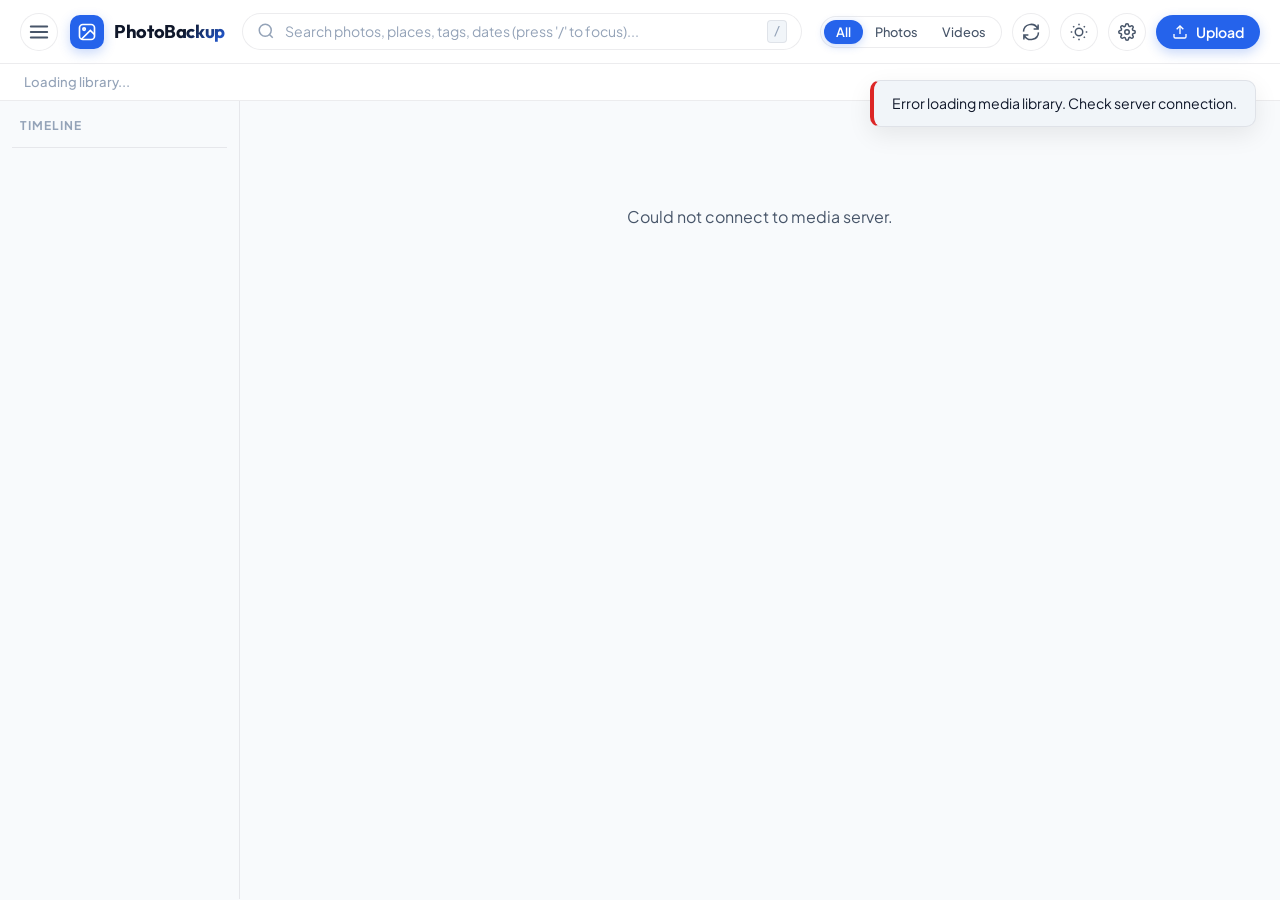
==== commit 9bbc3d20: "Revitalize PhotoBackup: overhaul frontend UI/UX, optimize database indexing, decouple ML dependencie" ====
--- a/web/index.html
+++ b/web/index.html
@@ -1,130 +1,243 @@
 <!DOCTYPE html>
-<html lang="en">
+<html lang="en" data-theme="dark">
 <head>
     <meta charset="UTF-8">
     <meta name="viewport" content="width=device-width, initial-scale=1.0">
-    <title>Media Gallery</title>
+    <title>PhotoBackup · Media Gallery</title>
+    <meta name="description" content="A high-performance self-hosted media server and photo gallery.">
+    <link rel="preconnect" href="https://fonts.googleapis.com">
+    <link rel="preconnect" href="https://fonts.gstatic.com" crossorigin>
+    <link href="https://fonts.googleapis.com/css2?family=Plus+Jakarta+Sans:wght@400;500;600;700&family=Outfit:wght@500;600;700&display=swap" rel="stylesheet">
     <link rel="stylesheet" href="css/style.css">
     <link rel="stylesheet" href="photoswipe.css">
 </head>
 <body>
-    <header>
-        <h1>
-            <svg xmlns="http://www.w3.org/2000/svg" viewBox="0 0 24 24" fill="currentColor" width="24px" height="24px">
-              <path d="M0 0h24v24H0z" fill="none"/>
-              <path d="M21 19V5c0-1.1-.9-2-2-2H5c-1.1 0-2 .9-2 2v14c0 1.1.9 2 2 2h14c1.1 0 2-.9 2-2zM8.5 13.5l2.5 3.01L14.5 12l4.5 6H5l3.5-4.5z"/>
-            </svg>
-            Media Gallery
-        </h1>
-        <div class="search-container">
-            <input type="text" id="searchInput" placeholder="e.g., date: YYYY-MM-DD, location: City">
-            <button id="searchButton" aria-label="Search">
-                <svg xmlns="http://www.w3.org/2000/svg" viewBox="0 0 24 24" fill="currentColor" width="20px" height="20px">
-                    <path d="M0 0h24v24H0z" fill="none"/>
-                    <path d="M15.5 14h-.79l-.28-.27C15.41 12.59 16 11.11 16 9.5 16 5.91 13.09 3 9.5 3S3 5.91 3 9.5 5.91 16 9.5 16c1.61 0 3.09-.59 4.23-1.57l.27.28v.79l5 4.99L20.49 19l-4.99-5zm-6 0C7.01 14 5 11.99 5 9.5S7.01 5 9.5 5 14 7.01 14 9.5 11.99 14 9.5 14z"/>
-                </svg>
-            </button>
-            <button id="resetButton" aria-label="Reset search">
-                <svg xmlns="http://www.w3.org/2000/svg" viewBox="0 0 24 24" fill="currentColor" width="20px" height="20px">
-                    <path d="M0 0h24v24H0z" fill="none"/>
-                    <path d="M12 5V1L7 6l5 5V7c3.31 0 6 2.69 6 6s-2.69 6-6 6-6-2.69-6-6H4c0 4.42 3.58 8 8 8s8-3.58 8-8-3.58-8-8-8z"/>
-                </svg>
-            </button>
-        </div>
-        <button id="sidebarToggleButton" aria-label="Toggle navigation" aria-expanded="false">
-            <!-- SVG icon will go here -->
-            <svg viewBox="0 0 24 24" width="24" height="24" stroke="currentColor" stroke-width="2" fill="none" stroke-linecap="round" stroke-linejoin="round" class="icon-menu">
-                <line x1="3" y1="12" x2="21" y2="12"></line>
-                <line x1="3" y1="6" x2="21" y2="6"></line>
-                <line x1="3" y1="18" x2="21" y2="18"></line>
-            </svg>
-            <svg viewBox="0 0 24 24" width="24" height="24" stroke="currentColor" stroke-width="2" fill="none" stroke-linecap="round" stroke-linejoin="round" class="icon-close" style="display:none;">
-                <line x1="18" y1="6" x2="6" y2="18"></line>
-                <line x1="6" y1="6" x2="18" y2="18"></line>
-            </svg>
-        </button>
-    </header>
-    <main>
-        <div id="uploadProgressOverlay" class="upload-overlay" style="display: none;">
-            <div class="upload-dialog">
-                <h2>Uploading Files</h2>
-                <p id="uploadProgressText">Progress: 0/0</p>
-                <div class="progress-bar-container">
-                    <div id="progressBar" class="progress-bar"></div>
-                </div>
-            </div>
-        </div>
-        <div id="gallery-container"> <!-- Added a wrapper for gallery and sidebar -->
-            <div id="gallery-grid" class="gallery-grid">
-                <!-- Thumbnails will be loaded here by JavaScript -->
-            </div>
-            <nav id="navigation-sidebar">
-                <button id="closeDrawerButton" class="close-drawer-btn" aria-label="Close navigation">
-                    <svg viewBox="0 0 24 24" width="24" height="24" stroke="currentColor" stroke-width="2" fill="none" stroke-linecap="round" stroke-linejoin="round">
+    <!-- Top Navigation Bar -->
+    <header class="app-header">
+        <div class="header-left">
+            <button id="sidebarToggleButton" class="icon-button drawer-toggle-btn" aria-label="Toggle navigation timeline" aria-expanded="false">
+                <svg viewBox="0 0 24 24" width="22" height="22" stroke="currentColor" stroke-width="2" fill="none" stroke-linecap="round" stroke-linejoin="round">
+                    <line x1="3" y1="12" x2="21" y2="12"></line>
+                    <line x1="3" y1="6" x2="21" y2="6"></line>
+                    <line x1="3" y1="18" x2="21" y2="18"></line>
+                </svg>
+            </button>
+            <div class="brand">
+                <div class="brand-icon">
+                    <svg viewBox="0 0 24 24" width="20" height="20" fill="none" stroke="currentColor" stroke-width="2">
+                        <rect x="3" y="3" width="18" height="18" rx="4" ry="4"></rect>
+                        <circle cx="8.5" cy="8.5" r="1.5"></circle>
+                        <polyline points="21 15 16 10 5 21"></polyline>
+                    </svg>
+                </div>
+                <span class="brand-title">PhotoBackup</span>
+            </div>
+        </div>
+
+        <div class="search-wrapper">
+            <div class="search-box">
+                <svg class="search-icon" viewBox="0 0 24 24" width="18" height="18" fill="none" stroke="currentColor" stroke-width="2">
+                    <circle cx="11" cy="11" r="8"></circle>
+                    <line x1="21" y1="21" x2="16.65" y2="16.65"></line>
+                </svg>
+                <input type="text" id="searchInput" placeholder="Search photos, places, tags, dates (press '/' to focus)..." autocomplete="off" spellcheck="false">
+                <kbd class="search-kbd">/</kbd>
+                <button id="resetButton" class="icon-button reset-btn" aria-label="Clear search" style="display: none;">
+                    <svg viewBox="0 0 24 24" width="16" height="16" stroke="currentColor" stroke-width="2" fill="none">
                         <line x1="18" y1="6" x2="6" y2="18"></line>
                         <line x1="6" y1="6" x2="18" y2="18"></line>
                     </svg>
                 </button>
-                <!-- Navigation links will be loaded here by JavaScript -->
-            </nav>
-        </div>
-    </main>
-
-    <footer>
-        <p>&copy; 2023 Media Server</p>
-    </footer>
+            </div>
+        </div>
+
+        <div class="header-right">
+            <!-- Filter Pills Dropdown / Toggle -->
+            <div class="filter-group">
+                <button class="filter-pill active" data-type="all">All</button>
+                <button class="filter-pill" data-type="image">Photos</button>
+                <button class="filter-pill" data-type="video">Videos</button>
+            </div>
+
+            <!-- Rescan Trigger -->
+            <button id="rescanButton" class="icon-button" aria-label="Rescan library" title="Rescan Library">
+                <svg viewBox="0 0 24 24" width="18" height="18" fill="none" stroke="currentColor" stroke-width="2">
+                    <path d="M21.5 2v6h-6M2.5 22v-6h6M2 11.5a10 10 0 0 1 18.8-4.3M22 12.5a10 10 0 0 1-18.8 4.2"/>
+                </svg>
+            </button>
+
+            <!-- Theme Toggle -->
+            <button id="themeToggle" class="icon-button" aria-label="Toggle theme" title="Toggle theme">
+                <svg class="theme-icon-dark" viewBox="0 0 24 24" width="18" height="18" fill="none" stroke="currentColor" stroke-width="2">
+                    <path d="M21 12.79A9 9 0 1 1 11.21 3 7 7 0 0 0 21 12.79z"></path>
+                </svg>
+                <svg class="theme-icon-light" viewBox="0 0 24 24" width="18" height="18" fill="none" stroke="currentColor" stroke-width="2" style="display: none;">
+                    <circle cx="12" cy="12" r="5"></circle>
+                    <line x1="12" y1="1" x2="12" y2="3"></line>
+                    <line x1="12" y1="21" x2="12" y2="23"></line>
+                    <line x1="4.22" y1="4.22" x2="5.64" y2="5.64"></line>
+                    <line x1="18.36" y1="18.36" x2="19.78" y2="19.78"></line>
+                    <line x1="1" y1="12" x2="3" y2="12"></line>
+                    <line x1="21" y1="12" x2="23" y2="12"></line>
+                    <line x1="4.22" y1="19.78" x2="5.64" y2="18.36"></line>
+                    <line x1="18.36" y1="5.64" x2="19.78" y2="4.22"></line>
+                </svg>
+            </button>
+
+            <!-- Settings Button -->
+            <button id="settingsButton" class="icon-button" aria-label="Open settings" title="Settings">
+                <svg viewBox="0 0 24 24" width="18" height="18" fill="none" stroke="currentColor" stroke-width="2">
+                    <circle cx="12" cy="12" r="3"></circle>
+                    <path d="M19.4 15a1.65 1.65 0 0 0 .33 1.82l.06.06a2 2 0 0 1 0 2.83 2 2 0 0 1-2.83 0l-.06-.06a1.65 1.65 0 0 0-1.82-.33 1.65 1.65 0 0 0-1 1.51V21a2 2 0 0 1-2 2 2 2 0 0 1-2-2v-.09A1.65 1.65 0 0 0 9 19.4a1.65 1.65 0 0 0-1.82.33l-.06.06a2 2 0 0 1-2.83 0 2 2 0 0 1 0-2.83l.06-.06a1.65 1.65 0 0 0 .33-1.82 1.65 1.65 0 0 0-1.51-1H3a2 2 0 0 1-2-2 2 2 0 0 1 2-2h.09A1.65 1.65 0 0 0 4.6 9a1.65 1.65 0 0 0-.33-1.82l-.06-.06a2 2 0 0 1 0-2.83 2 2 0 0 1 2.83 0l.06.06a1.65 1.65 0 0 0 1.82.33H9a1.65 1.65 0 0 0 1-1.51V3a2 2 0 0 1 2-2 2 2 0 0 1 2 2v.09a1.65 1.65 0 0 0 1 1.51 1.65 1.65 0 0 0 1.82-.33l.06-.06a2 2 0 0 1 2.83 0 2 2 0 0 1 0 2.83l-.06.06a1.65 1.65 0 0 0-.33 1.82V9a1.65 1.65 0 0 0 1.51 1H21a2 2 0 0 1 2 2 2 2 0 0 1-2 2h-.09a1.65 1.65 0 0 0-1.51 1z"></path>
+                </svg>
+            </button>
+
+            <!-- Upload Button -->
+            <button id="uploadButton" class="button button-primary" aria-label="Upload files">
+                <svg viewBox="0 0 24 24" width="16" height="16" fill="none" stroke="currentColor" stroke-width="2">
+                    <path d="M21 15v4a2 2 0 0 1-2 2H5a2 2 0 0 1-2-2v-4"></path>
+                    <polyline points="17 8 12 3 7 8"></polyline>
+                    <line x1="12" y1="3" x2="12" y2="15"></line>
+                </svg>
+                <span>Upload</span>
+            </button>
+            <input type="file" id="fileInput" multiple accept="image/*,video/*,.heic,.heif" style="display: none;">
+        </div>
+    </header>
+
+    <!-- Subheader Stats Bar -->
+    <div class="stats-bar">
+        <div class="stats-left" id="statsSummary">
+            <span class="stats-item" id="statsCount">Loading library...</span>
+        </div>
+        <div class="stats-right" id="activeFilterTags"></div>
+    </div>
+
+    <!-- Main Content Container -->
+    <div class="layout-container">
+        <!-- Chronological Navigation Sidebar / Drawer -->
+        <aside id="navigation-sidebar" class="timeline-sidebar">
+            <div class="sidebar-header">
+                <span class="sidebar-title">Timeline</span>
+                <button id="closeDrawerButton" class="icon-button close-drawer-btn" aria-label="Close timeline navigation">
+                    <svg viewBox="0 0 24 24" width="18" height="18" stroke="currentColor" stroke-width="2" fill="none">
+                        <line x1="18" y1="6" x2="6" y2="18"></line>
+                        <line x1="6" y1="6" x2="18" y2="18"></line>
+                    </svg>
+                </button>
+            </div>
+            <div class="timeline-scroll-container" id="timelineLinks">
+                <!-- Populated dynamically by JavaScript -->
+            </div>
+        </aside>
+
+        <!-- Gallery Grid Content -->
+        <main class="gallery-main">
+            <div id="gallery-grid" class="gallery-grid">
+                <!-- Populated dynamically by JavaScript -->
+            </div>
+        </main>
+    </div>
+
+    <!-- Drag and Drop Fullscreen Overlay -->
+    <div id="dropzoneOverlay" class="dropzone-overlay" style="display: none;">
+        <div class="dropzone-box">
+            <svg viewBox="0 0 24 24" width="48" height="48" fill="none" stroke="currentColor" stroke-width="2">
+                <path d="M21 15v4a2 2 0 0 1-2 2H5a2 2 0 0 1-2-2v-4"></path>
+                <polyline points="17 8 12 3 7 8"></polyline>
+                <line x1="12" y1="3" x2="12" y2="15"></line>
+            </svg>
+            <h3>Drop media files here</h3>
+            <p>Upload photos and videos directly to your library</p>
+        </div>
+    </div>
+
+    <!-- Floating Upload Progress Dock -->
+    <div id="uploadDock" class="upload-dock" style="display: none;">
+        <div class="dock-header">
+            <span id="uploadDockTitle" class="dock-title">Uploading 0 files...</span>
+            <button id="uploadDockClose" class="dock-close" aria-label="Close upload dock">✕</button>
+        </div>
+        <div class="dock-progress-bar-bg">
+            <div id="dockProgressBar" class="dock-progress-bar-fill"></div>
+        </div>
+        <div id="uploadDockList" class="dock-list"></div>
+    </div>
+
+    <!-- Settings Modal -->
+    <div id="settingsOverlay" class="modal-overlay" style="display: none;">
+        <div class="modal-card">
+            <div class="modal-header">
+                <h2>Server Settings</h2>
+                <button id="cancelSettings" class="icon-button modal-close-btn" aria-label="Close settings">
+                    <svg viewBox="0 0 24 24" width="20" height="20" stroke="currentColor" stroke-width="2" fill="none">
+                        <line x1="18" y1="6" x2="6" y2="18"></line>
+                        <line x1="6" y1="6" x2="18" y2="18"></line>
+                    </svg>
+                </button>
+            </div>
+
+            <div id="settingsError" class="alert-box alert-error" style="display: none;"></div>
+            <div id="settingsSuccess" class="alert-box alert-success" style="display: none;"></div>
+
+            <form id="settingsForm" class="settings-form">
+                <!-- Group 1: Scanning -->
+                <div class="settings-section">
+                    <h3 class="section-heading">Library & Indexing</h3>
+                    <div class="form-row">
+                        <label for="rescanInterval">Background Rescan Interval</label>
+                        <div class="input-with-suffix">
+                            <input type="number" id="rescanInterval" name="rescan_interval" min="0" step="60" required>
+                            <span class="suffix">seconds (0 = disabled)</span>
+                        </div>
+                    </div>
+                </div>
+
+                <!-- Group 2: AI Tagging -->
+                <div class="settings-section">
+                    <h3 class="section-heading">AI Vision & Tagging</h3>
+                    <div class="form-row">
+                        <label for="taggingModel">Automatic Image Classifier</label>
+                        <select id="taggingModel" name="tagging_model">
+                            <option value="Off">Disabled (Fastest)</option>
+                            <option value="Mobilenet">MobileNetV3 (Lightweight AI)</option>
+                            <option value="Resnet">ResNet50V2 (High Accuracy)</option>
+                        </select>
+                        <span class="field-help">Categorizes images with ImageNet labels (e.g. sunset, cat, landmark)</span>
+                    </div>
+                </div>
+
+                <!-- Group 3: Archival -->
+                <div class="settings-section">
+                    <h3 class="section-heading">Cloud Archival & Backup</h3>
+                    <div class="form-row">
+                        <label for="archivalBackend">Storage Provider</label>
+                        <select id="archivalBackend" name="archival_backend">
+                            <option value="Off">Disabled (Local Only)</option>
+                            <option value="AWS">Amazon Web Services (S3)</option>
+                            <option value="Google Cloud">Google Cloud Storage (GCS)</option>
+                        </select>
+                    </div>
+                    <div class="form-row" id="bucketRow">
+                        <label for="archivalBucket">Target Bucket Name</label>
+                        <input type="text" id="archivalBucket" name="archival_bucket" placeholder="e.g. my-photobackup-vault">
+                    </div>
+                    <div class="form-row-actions">
+                        <button type="button" id="testArchivalBtn" class="button button-secondary">Test Connection</button>
+                    </div>
+                </div>
+
+                <div class="modal-footer">
+                    <button type="button" id="modalCancelBtn" class="button button-secondary">Cancel</button>
+                    <button type="submit" id="saveSettings" class="button button-primary">Save Changes</button>
+                </div>
+            </form>
+        </div>
+    </div>
+
+    <!-- Toast Notifications Container -->
+    <div id="toastContainer" class="toast-container" aria-live="polite"></div>
 
     <script type="module" src="js/main.js"></script>
-
-    <!-- Settings Button FAB -->
-    <button id="settingsButton" class="settings-btn" aria-label="Open settings">
-        <svg xmlns="http://www.w3.org/2000/svg" viewBox="0 0 24 24" fill="currentColor" width="24px" height="24px">
-            <path d="M0 0h24v24H0z" fill="none"/>
-            <path d="M19.43 12.98c.04-.32.07-.64.07-.98s-.03-.66-.07-.98l2.11-1.65c.19-.15.24-.42.12-.64l-2-3.46c-.12-.22-.39-.3-.61-.22l-2.49 1c-.52-.4-1.08-.73-1.69-.98l-.38-2.65C14.46 2.18 14.25 2 14 2h-4c-.25 0-.46.18-.49.42l-.38 2.65c-.61.25-1.17.59-1.69.98l-2.49-1c-.23-.09-.49 0-.61.22l-2 3.46c-.13.22-.07.49.12.64l2.11 1.65c-.04.32-.07.65-.07.98s.03.66.07.98l-2.11 1.65c-.19.15-.24.42-.12.64l2 3.46c.12.22.39.3.61.22l2.49-1c.52.4 1.08.73 1.69.98l.38 2.65c.03.24.24.42.49.42h4c.25 0 .46-.18.49-.42l.38-2.65c.61-.25 1.17-.59 1.69-.98l2.49 1c.23.09.49 0 .61-.22l2-3.46c.12-.22.07-.49-.12-.64l-2.11-1.65zM12 15.5c-1.93 0-3.5-1.57-3.5-3.5s1.57-3.5 3.5-3.5 3.5 1.57 3.5 3.5-1.57 3.5-3.5 3.5z"/>
-        </svg>
-    </button>
-
-    <!-- Upload Button FAB -->
-    <button id="uploadButton" class="upload-btn" aria-label="Upload files">
-        <svg xmlns="http://www.w3.org/2000/svg" viewBox="0 0 24 24" fill="currentColor" width="24px" height="24px">
-            <path d="M0 0h24v24H0z" fill="none"/>
-            <path d="M9 16h6v-6h4l-7-7-7 7h4zm-4 2h14v2H5z"/>
-        </svg>
-    </button>
-    <input type="file" id="fileInput" multiple style="display: none;">
-
-    <!-- Settings Overlay -->
-    <div id="settingsOverlay" class="settings-overlay" style="display: none;">
-        <div class="settings-dialog">
-            <h2>Settings</h2>
-            <div id="settingsError" class="settings-error" style="display: none;"></div>
-            <form id="settingsForm">
-                <label for="rescanInterval">Rescan Interval (seconds):</label>
-                <input type="number" id="rescanInterval" name="rescan_interval" min="0">
-
-                <label for="taggingModel">Tagging Model:</label>
-                <select id="taggingModel" name="tagging_model">
-                    <option value="Off">Off</option>
-                    <option value="Resnet">Resnet</option>
-                    <option value="Mobilenet">Mobilenet</option>
-                </select>
-
-                <label for="archivalBackend">Archival Backend:</label>
-                <select id="archivalBackend" name="archival_backend">
-                    <option value="Off">Off</option>
-                    <option value="Google Cloud">Google Cloud</option>
-                    <option value="AWS">AWS</option>
-                </select>
-
-                <label for="archivalBucket">Archival Bucket:</label>
-                <input type="text" id="archivalBucket" name="archival_bucket">
-
-                <div class="settings-actions">
-                    <button type="button" id="cancelSettings">Cancel</button>
-                    <button type="submit" id="saveSettings">Save</button>
-                </div>
-            </form>
-        </div>
-    </div>
 </body>
 </html>
--- a/web/css/style.css
+++ b/web/css/style.css
@@ -1,650 +1,1029 @@
-/* Basic Reset */
-* {
+/* ==========================================================================
+   PhotoBackup Design System & Application Stylesheet
+   ========================================================================== */
+
+:root {
+    --font-sans: 'Plus Jakarta Sans', -apple-system, BlinkMacSystemFont, 'Segoe UI', Roboto, Helvetica, Arial, sans-serif;
+    --font-display: 'Outfit', var(--font-sans);
+    --radius-sm: 6px;
+    --radius-md: 10px;
+    --radius-lg: 16px;
+    --radius-full: 9999px;
+    --transition-fast: 0.15s cubic-bezier(0.4, 0, 0.2, 1);
+    --transition-base: 0.25s cubic-bezier(0.4, 0, 0.2, 1);
+    --sidebar-width: 240px;
+    --header-height: 64px;
+}
+
+/* Dark Theme (Default) */
+[data-theme="dark"] {
+    --bg-base: #090d16;
+    --bg-surface: #111827;
+    --bg-surface-raised: #1e293b;
+    --bg-surface-hover: #283548;
+    --bg-glass: rgba(17, 24, 39, 0.85);
+    --border-color: rgba(255, 255, 255, 0.08);
+    --border-hover: rgba(255, 255, 255, 0.18);
+    --text-primary: #f8fafc;
+    --text-secondary: #94a3b8;
+    --text-muted: #64748b;
+    --accent: #3b82f6;
+    --accent-hover: #2563eb;
+    --accent-light: rgba(59, 130, 246, 0.15);
+    --accent-glow: rgba(59, 130, 246, 0.35);
+    --success: #10b981;
+    --success-bg: rgba(16, 185, 129, 0.15);
+    --error: #ef4444;
+    --error-bg: rgba(239, 68, 68, 0.15);
+    --shadow-sm: 0 2px 8px rgba(0, 0, 0, 0.3);
+    --shadow-md: 0 8px 24px rgba(0, 0, 0, 0.4);
+    --shadow-lg: 0 16px 40px rgba(0, 0, 0, 0.6);
+}
+
+/* Light Theme */
+[data-theme="light"] {
+    --bg-base: #f8fafc;
+    --bg-surface: #ffffff;
+    --bg-surface-raised: #f1f5f9;
+    --bg-surface-hover: #e2e8f0;
+    --bg-glass: rgba(255, 255, 255, 0.9);
+    --border-color: rgba(15, 23, 42, 0.08);
+    --border-hover: rgba(15, 23, 42, 0.16);
+    --text-primary: #0f172a;
+    --text-secondary: #475569;
+    --text-muted: #94a3b8;
+    --accent: #2563eb;
+    --accent-hover: #1d4ed8;
+    --accent-light: rgba(37, 99, 235, 0.1);
+    --accent-glow: rgba(37, 99, 235, 0.25);
+    --success: #059669;
+    --success-bg: rgba(5, 150, 105, 0.1);
+    --error: #dc2626;
+    --error-bg: rgba(220, 38, 38, 0.1);
+    --shadow-sm: 0 2px 8px rgba(0, 0, 0, 0.04);
+    --shadow-md: 0 8px 24px rgba(0, 0, 0, 0.08);
+    --shadow-lg: 0 16px 40px rgba(0, 0, 0, 0.12);
+}
+
+/* Reset & Base */
+*, *::before, *::after {
+    box-sizing: border-box;
     margin: 0;
     padding: 0;
-    box-sizing: border-box;
 }
 
 body {
-    font-family: -apple-system, BlinkMacSystemFont, "Segoe UI", Roboto, Helvetica, Arial, sans-serif, "Apple Color Emoji", "Segoe UI Emoji", "Segoe UI Symbol";
-    line-height: 1.6;
-    background-color: #f5f5f7; /* Apple-like light grey background */
-    color: #1d1d1f; /* Apple-like primary text color */
-}
-
-header {
-    background-color: #fff; /* White background for header */
-    padding: 1rem 2rem;
-    border-bottom: 1px solid #d2d2d7; /* Light border */
-    /* text-align: center; */ /* Removed for left alignment */
-    box-shadow: 0 2px 4px rgba(0,0,0,0.05); /* Slightly enhanced shadow */
-    position: sticky; /* Make header sticky */
+    font-family: var(--font-sans);
+    background-color: var(--bg-base);
+    color: var(--text-primary);
+    line-height: 1.5;
+    -webkit-font-smoothing: antialiased;
+    -moz-osx-font-smoothing: grayscale;
+    min-height: 100vh;
+    overflow-x: hidden;
+}
+
+/* Typography */
+h1, h2, h3, h4 {
+    font-family: var(--font-display);
+    color: var(--text-primary);
+    font-weight: 600;
+}
+
+a {
+    color: inherit;
+    text-decoration: none;
+}
+
+button {
+    font-family: inherit;
+    cursor: pointer;
+    border: none;
+    background: transparent;
+}
+
+/* --------------------------------------------------------------------------
+   Header
+   -------------------------------------------------------------------------- */
+.app-header {
+    position: sticky;
     top: 0;
-    z-index: 1000; /* Ensure it's above other content */
-    display: flex; /* Use flexbox for alignment */
-    justify-content: space-between; /* Push title to left and button to right */
-    align-items: center; /* Vertically align items */
-}
-
-header h1 {
-    font-size: 1.75rem;
-    font-weight: 600; /* Semi-bold like Apple titles */
-    color: #1d1d1f;
-    display: flex; /* Added for icon alignment */
-    align-items: center; /* Added for icon alignment */
-}
-
-header h1 svg {
-    width: 28px; /* Slightly larger than default h1 font size */
-    height: 28px;
-    margin-right: 10px; /* Space between icon and text */
-    fill: currentColor; /* Inherit color from h1 */
-}
-
-.search-container {
-    flex-grow: 1;
-    display: flex;
+    z-index: 50;
+    height: var(--header-height);
+    background: var(--bg-glass);
+    backdrop-filter: blur(16px);
+    -webkit-backdrop-filter: blur(16px);
+    border-bottom: 1px solid var(--border-color);
+    display: flex;
+    align-items: center;
+    justify-content: space-between;
+    padding: 0 20px;
+    gap: 16px;
+}
+
+.header-left {
+    display: flex;
+    align-items: center;
+    gap: 12px;
+    flex-shrink: 0;
+}
+
+.brand {
+    display: flex;
+    align-items: center;
+    gap: 10px;
+    font-family: var(--font-display);
+    font-size: 1.15rem;
+    font-weight: 700;
+    letter-spacing: -0.02em;
+    color: var(--text-primary);
+}
+
+.brand-icon {
+    width: 34px;
+    height: 34px;
+    border-radius: var(--radius-md);
+    background: var(--accent);
+    color: #ffffff;
+    display: flex;
+    align-items: center;
     justify-content: center;
-    align-items: center;
-    padding: 0 2rem;
-}
-
-#searchInput {
-    width: 50%;
-    max-width: 400px;
-    padding: 0.5rem 1rem;
-    font-size: 1rem;
-    border: 1px solid #ccc;
-    border-radius: 20px;
-    outline: none;
-    transition: all 0.3s ease;
-}
-
-#searchInput:focus {
-    border-color: #007aff;
-    box-shadow: 0 0 5px rgba(0, 122, 255, 0.5);
-}
-
-.search-container button {
+    box-shadow: 0 4px 12px var(--accent-glow);
+}
+
+.brand-title {
+    background: linear-gradient(135deg, var(--text-primary) 60%, var(--accent));
+    -webkit-background-clip: text;
+    -webkit-text-fill-color: transparent;
+}
+
+/* Search Box */
+.search-wrapper {
+    flex: 1;
+    max-width: 560px;
+    display: flex;
+    align-items: center;
+}
+
+.search-box {
+    width: 100%;
+    position: relative;
+    display: flex;
+    align-items: center;
+    background: var(--bg-surface);
+    border: 1px solid var(--border-color);
+    border-radius: var(--radius-full);
+    padding: 6px 14px;
+    transition: all var(--transition-base);
+}
+
+.search-box:focus-within {
+    border-color: var(--accent);
+    box-shadow: 0 0 0 3px var(--accent-light);
+    background: var(--bg-surface-raised);
+}
+
+.search-icon {
+    color: var(--text-muted);
+    margin-right: 10px;
+    flex-shrink: 0;
+}
+
+.search-box input {
+    flex: 1;
     background: transparent;
     border: none;
-    cursor: pointer;
-    padding: 0.5rem;
-    margin-left: -40px;
     outline: none;
-}
-
-.search-container button svg {
-    fill: #555;
-    transition: fill 0.3s ease;
-}
-
-.search-container button:hover svg {
-    fill: #007aff;
-}
-
-#resetButton {
-    margin-left: 10px;
-}
-
-main {
-    padding: 1.5rem; /* Increased padding for main content area */
-    max-width: 1200px; /* Keep max-width for overall content area */
-    margin: 0 auto; /* Center content */
-}
-
-#gallery-container {
-    display: flex;
-    flex-direction: row; /* Default, but explicit */
-    gap: 1rem; /* Space between gallery and sidebar */
-    position: relative; /* For positioning the button if it were inside here */
-}
-
-#gallery-grid { /* This is now the main content area for photos */
-    flex-grow: 1; /* Takes up available space */
-    /* This element (#gallery-grid) should stack its .month-section children vertically. */
-    /* No specific display property needed here if it's to behave as a default block container. */
-}
-
-/* This class will be applied to the divs within each month-section that hold the photo items */
+    color: var(--text-primary);
+    font-size: 0.88rem;
+    font-family: inherit;
+}
+
+.search-box input::placeholder {
+    color: var(--text-muted);
+}
+
+.search-kbd {
+    background: var(--bg-surface-raised);
+    border: 1px solid var(--border-color);
+    border-radius: 4px;
+    font-size: 0.72rem;
+    padding: 2px 6px;
+    color: var(--text-muted);
+    font-family: monospace;
+    font-weight: 600;
+}
+
+.reset-btn {
+    padding: 4px;
+    color: var(--text-muted);
+}
+.reset-btn:hover {
+    color: var(--text-primary);
+}
+
+/* Header Right Actions */
+.header-right {
+    display: flex;
+    align-items: center;
+    gap: 10px;
+    flex-shrink: 0;
+}
+
+.filter-group {
+    display: flex;
+    background: var(--bg-surface);
+    border: 1px solid var(--border-color);
+    border-radius: var(--radius-full);
+    padding: 3px;
+}
+
+.filter-pill {
+    padding: 4px 12px;
+    font-size: 0.8rem;
+    font-weight: 500;
+    color: var(--text-secondary);
+    border-radius: var(--radius-full);
+    transition: all var(--transition-fast);
+}
+
+.filter-pill.active {
+    background: var(--accent);
+    color: #ffffff;
+    font-weight: 600;
+    box-shadow: 0 2px 8px var(--accent-glow);
+}
+
+.filter-pill:hover:not(.active) {
+    color: var(--text-primary);
+    background: var(--bg-surface-hover);
+}
+
+/* Icon Buttons */
+.icon-button {
+    width: 38px;
+    height: 38px;
+    display: flex;
+    align-items: center;
+    justify-content: center;
+    border-radius: var(--radius-full);
+    color: var(--text-secondary);
+    transition: all var(--transition-fast);
+    background: var(--bg-surface);
+    border: 1px solid var(--border-color);
+}
+
+.icon-button:hover {
+    color: var(--text-primary);
+    background: var(--bg-surface-hover);
+    border-color: var(--border-hover);
+}
+
+/* Buttons */
+.button {
+    display: inline-flex;
+    align-items: center;
+    gap: 8px;
+    padding: 8px 16px;
+    border-radius: var(--radius-full);
+    font-size: 0.88rem;
+    font-weight: 600;
+    transition: all var(--transition-base);
+}
+
+.button-primary {
+    background: var(--accent);
+    color: #ffffff;
+    box-shadow: 0 4px 12px var(--accent-glow);
+}
+
+.button-primary:hover {
+    background: var(--accent-hover);
+    transform: translateY(-1px);
+}
+
+.button-secondary {
+    background: var(--bg-surface);
+    color: var(--text-primary);
+    border: 1px solid var(--border-color);
+}
+
+.button-secondary:hover {
+    background: var(--bg-surface-hover);
+    border-color: var(--border-hover);
+}
+
+/* --------------------------------------------------------------------------
+   Stats Subheader Bar
+   -------------------------------------------------------------------------- */
+.stats-bar {
+    display: flex;
+    align-items: center;
+    justify-content: space-between;
+    padding: 8px 24px;
+    background: var(--bg-surface);
+    border-bottom: 1px solid var(--border-color);
+    font-size: 0.82rem;
+    color: var(--text-muted);
+}
+
+.stats-item {
+    font-weight: 500;
+}
+
+.stats-right {
+    display: flex;
+    gap: 8px;
+    flex-wrap: wrap;
+}
+
+.filter-chip-tag {
+    display: inline-flex;
+    align-items: center;
+    gap: 6px;
+    padding: 2px 10px;
+    border-radius: var(--radius-full);
+    background: var(--accent-light);
+    color: var(--accent);
+    font-weight: 600;
+    font-size: 0.75rem;
+}
+
+.filter-chip-tag button {
+    color: inherit;
+    font-weight: 700;
+    padding: 0 2px;
+}
+
+/* --------------------------------------------------------------------------
+   Layout (Sidebar + Main Gallery)
+   -------------------------------------------------------------------------- */
+.layout-container {
+    display: flex;
+    min-height: calc(100vh - var(--header-height) - 40px);
+}
+
+/* Timeline Sidebar */
+.timeline-sidebar {
+    width: var(--sidebar-width);
+    flex-shrink: 0;
+    position: sticky;
+    top: calc(var(--header-height) + 38px);
+    height: calc(100vh - var(--header-height) - 38px);
+    overflow-y: auto;
+    border-right: 1px solid var(--border-color);
+    padding: 16px 12px;
+    background: var(--bg-base);
+    display: flex;
+    flex-direction: column;
+}
+
+.sidebar-header {
+    display: flex;
+    align-items: center;
+    justify-content: space-between;
+    padding: 0 8px 12px;
+    border-bottom: 1px solid var(--border-color);
+    margin-bottom: 12px;
+}
+
+.sidebar-title {
+    font-size: 0.75rem;
+    font-weight: 700;
+    text-transform: uppercase;
+    letter-spacing: 0.08em;
+    color: var(--text-muted);
+}
+
+.close-drawer-btn {
+    display: none;
+}
+
+.timeline-list {
+    list-style: none;
+    display: flex;
+    flex-direction: column;
+    gap: 4px;
+}
+
+.timeline-link {
+    display: flex;
+    align-items: center;
+    justify-content: space-between;
+    padding: 8px 12px;
+    border-radius: var(--radius-md);
+    font-size: 0.85rem;
+    font-weight: 500;
+    color: var(--text-secondary);
+    transition: all var(--transition-fast);
+}
+
+.timeline-link:hover {
+    color: var(--text-primary);
+    background: var(--bg-surface);
+}
+
+.timeline-link.active {
+    background: var(--accent-light);
+    color: var(--accent);
+    font-weight: 600;
+}
+
+.timeline-count-badge {
+    font-size: 0.72rem;
+    padding: 2px 6px;
+    border-radius: var(--radius-full);
+    background: var(--bg-surface-raised);
+    color: var(--text-muted);
+}
+
+.timeline-link.active .timeline-count-badge {
+    background: var(--accent);
+    color: #ffffff;
+}
+
+/* --------------------------------------------------------------------------
+   Gallery Main & Grid
+   -------------------------------------------------------------------------- */
+.gallery-main {
+    flex: 1;
+    padding: 24px;
+    max-width: 1600px;
+    margin: 0 auto;
+    width: 100%;
+}
+
+.month-section {
+    margin-bottom: 40px;
+}
+
+.month-year-divider-header {
+    font-size: 1.25rem;
+    font-weight: 700;
+    color: var(--text-primary);
+    margin-bottom: 16px;
+    display: flex;
+    align-items: center;
+    gap: 12px;
+}
+
+.month-year-divider-header::after {
+    content: '';
+    flex: 1;
+    height: 1px;
+    background: var(--border-color);
+}
+
+.month-divider-line {
+    display: none;
+}
+
 .photo-items-grid {
     display: grid;
-    grid-template-columns: repeat(auto-fill, minmax(150px, 1fr)); /* Responsive grid */
-    gap: 1rem;
-}
-
-/* Styles for month sections and dividers */
-.month-section {
-    margin-bottom: 2rem; /* Space between month sections */
-}
-
-.month-year-divider-header {
-    font-size: 1.6rem; /* Slightly larger */
-    font-weight: 600; /* A bit bolder */
-    margin-top: 1.5rem; /* More space above the header */
-    margin-bottom: 0.75rem; /* More space below header, above line */
-    color: #1d1d1f; /* Darker, consistent with body text */
-    letter-spacing: -0.5px; /* Subtle letter spacing for modern feel */
-}
-
-.month-section:first-child .month-year-divider-header {
-    margin-top: 0; /* No extra top margin for the very first section */
-}
-
-.month-divider-line {
-    border: 0;
-    height: 1px;
-    background-image: linear-gradient(to right, rgba(0, 0, 0, 0), rgba(0, 0, 0, 0.1), rgba(0, 0, 0, 0)); /* Subtle gradient line */
-    margin-bottom: 1.5rem;
-}
-
-
-#navigation-sidebar {
-    width: 220px; /* Slightly wider sidebar */
-    flex-shrink: 0;
-    padding: 1rem;
-    background-color: #f5f5f7; /* Match body background for cleaner integration */
-    border-left: 1px solid #e0e0e0; /* Subtle left border */
-    height: fit-content;
-    position: sticky;
-    /* Adjust top based on new sticky header height. Header padding 1rem + h1 font-size (approx 1.75rem*1.2 line-height)
-       Let's try a fixed value. Header height is dynamic, so this might need JS for perfection,
-       but a reasonable static value should work for most cases.
-       Approx header height: 1rem (padding) + 1.75rem*1.2 (h1) + 1rem (padding) = ~4.1rem. Let's use 5rem to be safe.
-    */
-    top: 80px; /* Approximate height of sticky header + some margin */
-    align-self: flex-start;
-    border-radius: 0; /* Remove border-radius if we are matching body bg and using a border */
-}
-
-#navigation-sidebar ul {
-    list-style: none;
-    padding: 0;
-    margin: 0;
-}
-
-#navigation-sidebar li a {
-    display: block;
-    padding: 0.6rem 0.75rem; /* Slightly more padding */
-    text-decoration: none;
-    color: #555; /* Slightly lighter link color for subtlety */
-    border-radius: 5px; /* Slightly more rounded */
-    transition: background-color 0.15s ease-in-out, color 0.15s ease-in-out;
-    font-size: 0.9rem;
-    margin-bottom: 0.25rem; /* Space between links */
-}
-
-#navigation-sidebar li a:hover {
-    background-color: #e9e9e9; /* Lighter hover */
-    color: #111; /* Darker text on hover */
-}
-
-/* Placeholder for active link styling - would require JS to dynamically add/remove 'active' class
-#navigation-sidebar li a.active {
-    background-color: #007aff; Apple blue
-    color: #fff;
-    font-weight: 500;
-}
-*/
-
-#navigation-sidebar p { /* For "No dates to navigate" message */
-    font-style: italic;
-    color: #666;
-}
-
-
+    grid-template-columns: repeat(auto-fill, minmax(220px, 1fr));
+    gap: 14px;
+}
+
+/* Gallery Item Card */
 .gallery-item {
-    background-color: #fff;
-    border-radius: 8px; /* Rounded corners for items */
-    overflow: hidden; /* Ensure image corners are also rounded */
-    box-shadow: 0 2px 4px rgba(0,0,0,0.05);
-    cursor: pointer;
-    transition: transform 0.2s ease-in-out, box-shadow 0.2s ease-in-out;
+    position: relative;
+    aspect-ratio: 1 / 1;
+    border-radius: var(--radius-md);
+    overflow: hidden;
+    background: var(--bg-surface);
+    border: 1px solid var(--border-color);
+    box-shadow: var(--shadow-sm);
+    transition: all var(--transition-base);
 }
 
 .gallery-item:hover {
     transform: translateY(-3px);
-    box-shadow: 0 4px 8px rgba(0,0,0,0.1);
+    box-shadow: var(--shadow-md);
+    border-color: var(--border-hover);
+}
+
+.gallery-item a {
+    display: block;
+    width: 100%;
+    height: 100%;
 }
 
 .gallery-item img {
     width: 100%;
-    height: 150px; /* Fixed height for thumbnails */
-    object-fit: cover; /* Cover the area, cropping if necessary */
+    height: 100%;
+    object-fit: cover;
     display: block;
-}
-
-footer {
+    transition: transform var(--transition-base);
+}
+
+.gallery-item:hover img {
+    transform: scale(1.05);
+}
+
+/* Video Badge */
+.video-indicator {
+    position: absolute;
+    top: 10px;
+    right: 10px;
+    background: rgba(15, 23, 42, 0.85);
+    backdrop-filter: blur(6px);
+    color: #ffffff;
+    font-size: 0.72rem;
+    font-weight: 700;
+    padding: 3px 8px;
+    border-radius: var(--radius-full);
+    display: flex;
+    align-items: center;
+    gap: 4px;
+    pointer-events: none;
+    border: 1px solid rgba(255, 255, 255, 0.2);
+}
+
+/* Card Info Hover Overlay */
+.card-overlay {
+    position: absolute;
+    bottom: 0;
+    left: 0;
+    right: 0;
+    padding: 24px 10px 10px;
+    background: linear-gradient(to top, rgba(15, 23, 42, 0.95), rgba(15, 23, 42, 0.4) 60%, transparent);
+    color: #ffffff;
+    opacity: 0;
+    transform: translateY(6px);
+    transition: all var(--transition-fast);
+    pointer-events: none;
+    display: flex;
+    flex-direction: column;
+    gap: 4px;
+}
+
+.gallery-item:hover .card-overlay {
+    opacity: 1;
+    transform: translateY(0);
+}
+
+.card-title {
+    font-size: 0.8rem;
+    font-weight: 600;
+    white-space: nowrap;
+    overflow: hidden;
+    text-overflow: ellipsis;
+}
+
+.card-meta {
+    font-size: 0.72rem;
+    color: #cbd5e1;
+    display: flex;
+    align-items: center;
+    gap: 8px;
+}
+
+.card-tags {
+    display: flex;
+    gap: 4px;
+    flex-wrap: wrap;
+    margin-top: 2px;
+}
+
+.card-tag-pill {
+    background: rgba(255, 255, 255, 0.2);
+    font-size: 0.65rem;
+    padding: 1px 5px;
+    border-radius: 4px;
+}
+
+/* Skeleton Loading State */
+.skeleton-card {
+    aspect-ratio: 1 / 1;
+    border-radius: var(--radius-md);
+    background: linear-gradient(90deg, var(--bg-surface) 25%, var(--bg-surface-raised) 50%, var(--bg-surface) 75%);
+    background-size: 200% 100%;
+    animation: skeletonShimmer 1.5s infinite;
+    border: 1px solid var(--border-color);
+}
+
+@keyframes skeletonShimmer {
+    0% { background-position: 200% 0; }
+    100% { background-position: -200% 0; }
+}
+
+/* Empty State */
+.empty-state {
     text-align: center;
-    padding: 1.5rem;
-    margin-top: 2rem;
+    padding: 80px 20px;
+    color: var(--text-secondary);
+}
+
+.empty-state-icon {
+    width: 64px;
+    height: 64px;
+    color: var(--text-muted);
+    margin-bottom: 16px;
+}
+
+.empty-state h3 {
+    font-size: 1.25rem;
+    margin-bottom: 8px;
+    color: var(--text-primary);
+}
+
+/* --------------------------------------------------------------------------
+   Drag and Drop Overlay
+   -------------------------------------------------------------------------- */
+.dropzone-overlay {
+    position: fixed;
+    inset: 0;
+    z-index: 100;
+    background: rgba(11, 15, 25, 0.85);
+    backdrop-filter: blur(8px);
+    display: flex;
+    align-items: center;
+    justify-content: center;
+    pointer-events: none;
+    animation: fadeIn var(--transition-fast);
+}
+
+.dropzone-box {
+    border: 3px dashed var(--accent);
+    border-radius: var(--radius-lg);
+    background: var(--bg-surface);
+    padding: 48px 64px;
+    text-align: center;
+    color: var(--text-primary);
+    box-shadow: 0 0 40px var(--accent-glow);
+    display: flex;
+    flex-direction: column;
+    align-items: center;
+    gap: 12px;
+}
+
+.dropzone-box svg {
+    color: var(--accent);
+}
+
+/* --------------------------------------------------------------------------
+   Floating Upload Dock
+   -------------------------------------------------------------------------- */
+.upload-dock {
+    position: fixed;
+    bottom: 24px;
+    right: 24px;
+    width: 360px;
+    background: var(--bg-surface);
+    border: 1px solid var(--border-color);
+    border-radius: var(--radius-lg);
+    box-shadow: var(--shadow-lg);
+    z-index: 80;
+    overflow: hidden;
+    animation: slideUp var(--transition-base);
+}
+
+.dock-header {
+    display: flex;
+    align-items: center;
+    justify-content: space-between;
+    padding: 12px 16px;
+    border-bottom: 1px solid var(--border-color);
+}
+
+.dock-title {
+    font-size: 0.88rem;
+    font-weight: 600;
+}
+
+.dock-close {
+    color: var(--text-muted);
+    font-size: 1rem;
+    padding: 4px;
+}
+.dock-close:hover { color: var(--text-primary); }
+
+.dock-progress-bar-bg {
+    height: 4px;
+    background: var(--bg-surface-raised);
+    width: 100%;
+}
+
+.dock-progress-bar-fill {
+    height: 100%;
+    background: var(--accent);
+    width: 0%;
+    transition: width var(--transition-fast);
+}
+
+.dock-list {
+    max-height: 200px;
+    overflow-y: auto;
+    padding: 8px 16px;
+    display: flex;
+    flex-direction: column;
+    gap: 8px;
+    font-size: 0.8rem;
+}
+
+.dock-item {
+    display: flex;
+    align-items: center;
+    justify-content: space-between;
+}
+
+.dock-item-name {
+    white-space: nowrap;
+    overflow: hidden;
+    text-overflow: ellipsis;
+    max-width: 220px;
+}
+
+.dock-item-status {
+    font-size: 0.75rem;
+    font-weight: 600;
+}
+.dock-item-status.success { color: var(--success); }
+.dock-item-status.error { color: var(--error); }
+
+/* --------------------------------------------------------------------------
+   Settings Modal Dialog
+   -------------------------------------------------------------------------- */
+.modal-overlay {
+    position: fixed;
+    inset: 0;
+    z-index: 90;
+    background: rgba(0, 0, 0, 0.65);
+    backdrop-filter: blur(8px);
+    display: flex;
+    align-items: center;
+    justify-content: center;
+    padding: 20px;
+    animation: fadeIn var(--transition-fast);
+}
+
+.modal-card {
+    background: var(--bg-surface);
+    border: 1px solid var(--border-color);
+    border-radius: var(--radius-lg);
+    width: 100%;
+    max-width: 580px;
+    box-shadow: var(--shadow-lg);
+    overflow: hidden;
+}
+
+.modal-header {
+    display: flex;
+    align-items: center;
+    justify-content: space-between;
+    padding: 20px 24px;
+    border-bottom: 1px solid var(--border-color);
+}
+
+.modal-header h2 {
+    font-size: 1.25rem;
+}
+
+.settings-form {
+    padding: 24px;
+    display: flex;
+    flex-direction: column;
+    gap: 24px;
+    max-height: 70vh;
+    overflow-y: auto;
+}
+
+.settings-section {
+    display: flex;
+    flex-direction: column;
+    gap: 12px;
+}
+
+.section-heading {
+    font-size: 0.85rem;
+    text-transform: uppercase;
+    letter-spacing: 0.05em;
+    color: var(--accent);
+    font-weight: 700;
+}
+
+.form-row {
+    display: flex;
+    flex-direction: column;
+    gap: 6px;
+}
+
+.form-row label {
+    font-size: 0.88rem;
+    font-weight: 600;
+    color: var(--text-primary);
+}
+
+.form-row input,
+.form-row select {
+    background: var(--bg-surface-raised);
+    border: 1px solid var(--border-color);
+    border-radius: var(--radius-md);
+    padding: 10px 14px;
+    color: var(--text-primary);
+    font-family: inherit;
     font-size: 0.9rem;
-    color: #6e6e73; /* Apple-like footer text color */
-    border-top: 1px solid #d2d2d7;
-}
-
-/* Responsive adjustments */
-@media (max-width: 768px) {
-    .search-container {
-        padding: 0 1rem;
-        order: 2; /* Change order to place it below the title */
-        width: 100%;
-        margin-top: 0.5rem;
-    }
-
-    #searchInput {
-        width: 100%;
-    }
-
-    header {
-        flex-wrap: wrap;
-    }
-
-    header h1 {
-        font-size: 1.5rem;
-    }
-
-    #gallery-container {
-        /* flex-direction: column; /* REMOVED - Sidebar is now a drawer */
-    }
-
-    #sidebarToggleButton {
-        display: flex; /* Show the button on mobile */
-        align-items: center;
-        justify-content: center;
-    }
-
-    #navigation-sidebar {
-        position: fixed; /* Fixed position for drawer behavior */
-        top: 0;
-        right: 0;
-        width: 250px; /* Drawer width */
-        height: 100vh; /* Full viewport height */
-        background-color: #fff; /* Sidebar background */
-        border-left: 1px solid #d2d2d7;
-        box-shadow: -2px 0 5px rgba(0,0,0,0.1);
-        padding: 1rem;
-        padding-top: 60px; /* Space for a close button or header */
-        overflow-y: auto; /* Scrollable content */
-        z-index: 1000; /* Ensure it's above gallery content but potentially below fixed header */
-        transform: translateX(100%); /* Initially off-screen to the right */
-        transition: transform 0.3s ease-in-out; /* Smooth transition */
-
-        /* Override desktop sticky behavior */
-        align-self: initial;
-    }
-
-    #navigation-sidebar.expanded {
-        transform: translateX(0); /* Slide in */
-    }
-
-    /* Make gallery grid take full width when sidebar is a drawer */
-    #gallery-grid {
-        width: 100%;
-    }
-
-    /* Optional: Add an overlay for the rest of the page when sidebar is open */
-    body.sidebar-open-overlay::before {
-        content: "";
-        position: fixed;
-        top: 0;
-        left: 0;
-        width: 100%;
-        height: 100%;
-        background-color: rgba(0,0,0,0.5);
-        z-index: 999; /* Below sidebar, above content */
-    }
-
-
-    .photo-items-grid { /* Responsive adjustments for the photo item grids */
-        grid-template-columns: repeat(auto-fill, minmax(120px, 1fr));
-        gap: 0.5rem;
-    }
-    .gallery-item img {
-        height: 120px;
-    }
-    main {
-        padding: 0.5rem;
-    }
-    /* Removed .overlay-viewer styles as they are from a previous lightbox and PhotoSwipe handles its own UI. */
-} /* This closes the @media (max-width: 768px) block prematurely, likely a copy-paste error in my previous diff generation. Will fix. */
-
-/* Sidebar Toggle Button Styles */
-#sidebarToggleButton {
-    display: none; /* Hidden by default (desktop), shown in mobile media query */
-    background: transparent; /* Remove circle background */
-    border: none; /* Remove circle border */
-    backdrop-filter: none; /* Remove blur effect */
-    box-shadow: none; /* Remove shadow */
-    border-radius: 4px; /* Optional: slight rounding for hover, or remove if not needed */
-    width: 32px; /* Adjust size to be closer to icon */
-    height: 32px; /* Adjust size to be closer to icon */
-    padding: 4px; /* Icon is 24px, so 4px padding makes (32-8)=24px space */
-    cursor: pointer;
-    transition: background-color 0.2s ease; /* Keep hover transition */
-    position: relative; /* For SVG icon positioning */
-    color: #333; /* Set a color for the icon stroke if needed, or inherit */
-}
-
-#sidebarToggleButton:hover {
-    background: rgba(0, 0, 0, 0.1); /* Subtle hover effect */
-}
-
-#sidebarToggleButton svg {
-    display: block;
-    width: 100%; /* SVG takes full space of padding box (24px) */
-    height: 100%; /* SVG takes full space of padding box (24px) */
-    transition: opacity 0.2s ease-in-out, transform 0.2s ease-in-out;
+    outline: none;
+    transition: all var(--transition-fast);
+}
+
+.form-row input:focus,
+.form-row select:focus {
+    border-color: var(--accent);
+    box-shadow: 0 0 0 3px var(--accent-light);
+}
+
+.input-with-suffix {
+    display: flex;
+    align-items: center;
+    gap: 8px;
+}
+
+.input-with-suffix input {
+    flex: 1;
+}
+
+.suffix {
+    font-size: 0.82rem;
+    color: var(--text-muted);
+}
+
+.field-help {
+    font-size: 0.75rem;
+    color: var(--text-muted);
+}
+
+.form-row-actions {
+    margin-top: 4px;
+}
+
+.modal-footer {
+    display: flex;
+    align-items: center;
+    justify-content: flex-end;
+    gap: 12px;
+    padding-top: 16px;
+    border-top: 1px solid var(--border-color);
+}
+
+.alert-box {
+    padding: 10px 16px;
+    border-radius: var(--radius-md);
+    font-size: 0.85rem;
+    margin: 16px 24px 0;
+}
+
+.alert-error {
+    background: var(--error-bg);
+    color: var(--error);
+    border: 1px solid var(--error);
+}
+
+.alert-success {
+    background: var(--success-bg);
+    color: var(--success);
+    border: 1px solid var(--success);
+}
+
+/* --------------------------------------------------------------------------
+   Toast Notifications
+   -------------------------------------------------------------------------- */
+.toast-container {
+    position: fixed;
+    top: 80px;
+    right: 24px;
+    z-index: 120;
+    display: flex;
+    flex-direction: column;
+    gap: 10px;
+}
+
+.toast {
+    min-width: 280px;
+    max-width: 400px;
+    padding: 12px 18px;
+    border-radius: var(--radius-md);
+    background: var(--bg-surface-raised);
+    border: 1px solid var(--border-color);
+    box-shadow: var(--shadow-md);
+    color: var(--text-primary);
+    font-size: 0.88rem;
+    display: flex;
+    align-items: center;
+    justify-content: space-between;
+    animation: toastSlideIn var(--transition-base);
+}
+
+.toast.success { border-left: 4px solid var(--success); }
+.toast.error { border-left: 4px solid var(--error); }
+.toast.info { border-left: 4px solid var(--accent); }
+
+@keyframes toastSlideIn {
+    from { opacity: 0; transform: translateX(30px); }
+    to { opacity: 1; transform: translateX(0); }
+}
+
+@keyframes fadeIn {
+    from { opacity: 0; }
+    to { opacity: 1; }
+}
+
+@keyframes slideUp {
+    from { opacity: 0; transform: translateY(20px); }
+    to { opacity: 1; transform: translateY(0); }
+}
+
+/* --------------------------------------------------------------------------
+   PhotoSwipe Lightbox Custom Overlays & Video Player
+   -------------------------------------------------------------------------- */
+.pswp-custom-caption {
     position: absolute;
-    top: 4px; /* Corresponds to new padding */
-    left: 4px; /* Corresponds to new padding */
-    stroke: currentColor; /* Make SVG stroke use the button's color attribute */
-}
-
-#sidebarToggleButton svg.icon-menu {
-    opacity: 1;
-    transform: scale(1);
-}
-
-#sidebarToggleButton svg.icon-close {
-    opacity: 0;
-    transform: scale(0.8);
-}
-
-#sidebarToggleButton svg.visible {
-    opacity: 1;
-    transform: scale(1);
-}
-
-#sidebarToggleButton svg.hidden {
-    opacity: 0;
-    transform: scale(0.8) rotate(-45deg);
-    pointer-events: none;
-}
-
-
-/* Responsive adjustments */
-@media (max-width: 768px) {
-    /* ... other existing 768px styles ... */
-
-    #sidebarToggleButton {
-        display: flex; /* Show the button on mobile */
-        align-items: center;
-        justify-content: center;
-        margin-left: 6px; /* Reduced space from upload button */
-    }
-
-    /* Sidebar specific adjustments for mobile drawer behavior (already existing) */
-    #navigation-sidebar.collapsed {
-        transform: translateX(100%);
-    }
-
-    #navigation-sidebar.expanded .close-drawer-btn { /* Only show when drawer is open on mobile */
-        display: block;
-    }
-}
-
-/* Close button for the drawer itself */
-.close-drawer-btn {
-    display: none; /* Hidden by default (desktop), shown by mobile media query when expanded */
-    position: absolute;
-    top: 15px; /* Positioned within the top area of the sidebar drawer */
-    right: 15px;
-    background: transparent;
-    border: none;
-    width: 32px;
-    height: 32px;
-    padding: 4px; /* For a 24px icon */
-    cursor: pointer;
-    color: #555; /* Icon color, consistent with sidebar links */
-    z-index: 10; /* Ensure it's above nav links if they somehow overlap */
-}
-
-.close-drawer-btn:hover {
-    background: rgba(0, 0, 0, 0.05); /* Subtle hover */
-}
-
-.close-drawer-btn svg {
+    bottom: 20px;
+    left: 50%;
+    transform: translateX(-50%);
+    background: rgba(15, 23, 42, 0.85);
+    backdrop-filter: blur(12px);
+    border: 1px solid rgba(255, 255, 255, 0.15);
+    padding: 10px 20px;
+    border-radius: var(--radius-full);
+    color: #ffffff;
+    font-size: 0.85rem;
+    display: flex;
+    align-items: center;
+    gap: 16px;
+    box-shadow: 0 8px 32px rgba(0, 0, 0, 0.5);
+    z-index: 10;
+}
+
+.pswp-caption-date { font-weight: 600; }
+.pswp-caption-location { color: #93c5fd; }
+.pswp-caption-tags { color: #86efac; font-size: 0.78rem; }
+
+.pswp-video-container {
     width: 100%;
     height: 100%;
-    stroke: currentColor;
-}
-
-
-@media (max-width: 480px) {
-    .photo-items-grid { /* Further responsive adjustments for photo item grids */
-        grid-template-columns: repeat(auto-fill, minmax(100px, 1fr));
+    display: flex;
+    align-items: center;
+    justify-content: center;
+}
+
+.pswp-video-player {
+    max-width: 90vw;
+    max-height: 85vh;
+    border-radius: var(--radius-md);
+    box-shadow: var(--shadow-lg);
+    background: #000000;
+}
+
+/* --------------------------------------------------------------------------
+   Responsive Breakpoints
+   -------------------------------------------------------------------------- */
+@media (max-width: 1024px) {
+    .photo-items-grid {
+        grid-template-columns: repeat(auto-fill, minmax(180px, 1fr));
+        gap: 10px;
     }
-     .gallery-item img {
-        height: 100px;
+}
+
+@media (max-width: 768px) {
+    .drawer-toggle-btn { display: flex; }
+    .close-drawer-btn { display: flex; }
+
+    .timeline-sidebar {
+        position: fixed;
+        left: -100%;
+        top: 0;
+        bottom: 0;
+        z-index: 110;
+        width: 280px;
+        height: 100vh;
+        background: var(--bg-surface);
+        box-shadow: var(--shadow-lg);
+        transition: left var(--transition-base);
     }
-    /* #navigation-sidebar adjustment for very small screens if needed, but primarily handled by 768px query now
-    #navigation-sidebar {
-        max-height: 150px;
+
+    .timeline-sidebar.expanded {
+        left: 0;
     }
-    */
-    header {
-        padding: 0.8rem 1rem; /* Adjust header padding for smaller screens */
+
+    .gallery-main {
+        padding: 16px 12px;
     }
-    header h1 {
-        font-size: 1.3rem; /* Adjust title font size */
+
+    .photo-items-grid {
+        grid-template-columns: repeat(auto-fill, minmax(140px, 1fr));
+        gap: 8px;
     }
-    /* .upload-btn specific mobile styles might be removed or adjusted if FAB overrides them */
-    /*
-    .upload-btn {
-        padding: 0.4rem 0.6rem;
+
+    .filter-group {
+        display: none;
     }
-    .upload-btn svg {
-        width: 20px;
-        height: 20px;
+
+    .search-wrapper {
+        max-width: none;
     }
-    */
-}
-
-/* Upload Button FAB Styles */
-.upload-btn {
-    position: fixed;
-    bottom: 20px;
-    right: 20px;
-    width: 56px;
-    height: 56px;
-    background-color: #007aff; /* Apple blue */
-    color: white;
-    border: none;
-    border-radius: 50%; /* Circular */
-    padding: 16px; /* (56 - 24) / 2 for 24px icon */
-    cursor: pointer;
-    box-shadow: 0 4px 12px rgba(0,0,0,0.2), 0 2px 4px rgba(0,0,0,0.15); /* Prominent shadow */
-    transition: background-color 0.2s ease-in-out, transform 0.1s ease-in-out, box-shadow 0.2s ease;
-    display: flex;
-    align-items: center;
-    justify-content: center;
-    z-index: 1050; /* Above most other content */
-}
-
-.upload-btn:hover {
-    background-color: #005ecb; /* Darker blue on hover */
-    box-shadow: 0 6px 16px rgba(0,0,0,0.25), 0 3px 6px rgba(0,0,0,0.2);
-}
-
-.upload-btn:active {
-    background-color: #004a9e; /* Even darker blue on active/click */
-    transform: scale(0.95); /* Slightly more pronounced press effect for FAB */
-}
-
-.upload-btn svg {
-    fill: currentColor; /* Inherit color from button text (white) */
-    width: 24px; /* Ensure SVG is 24px */
-    height: 24px; /* Ensure SVG is 24px */
-}
-
-/* Settings Button FAB Styles */
-.settings-btn {
-    position: fixed;
-    bottom: 88px; /* 20px (bottom) + 56px (upload btn height) + 12px (gap) */
-    right: 20px;
-    width: 56px;
-    height: 56px;
-    background-color: #6c757d; /* A neutral grey */
-    color: white;
-    border: none;
-    border-radius: 50%;
-    padding: 16px;
-    cursor: pointer;
-    box-shadow: 0 4px 12px rgba(0,0,0,0.2), 0 2px 4px rgba(0,0,0,0.15);
-    transition: background-color 0.2s ease-in-out, transform 0.1s ease-in-out, box-shadow 0.2s ease;
-    display: flex;
-    align-items: center;
-    justify-content: center;
-    z-index: 1050;
-}
-
-.settings-btn:hover {
-    background-color: #5a6268;
-    box-shadow: 0 6px 16px rgba(0,0,0,0.25), 0 3px 6px rgba(0,0,0,0.2);
-}
-
-.settings-btn:active {
-    background-color: #495057;
-    transform: scale(0.95);
-}
-
-.settings-btn svg {
-    fill: currentColor;
-    width: 24px;
-    height: 24px;
-}
-
-/* Settings Overlay Styles */
-.settings-overlay {
-    position: fixed;
-    top: 0;
-    left: 0;
-    width: 100%;
-    height: 100%;
-    background-color: rgba(0, 0, 0, 0.7);
-    display: flex;
-    justify-content: center;
-    align-items: center;
-    z-index: 2000;
-}
-
-.settings-dialog {
-    background-color: #fff;
-    padding: 2rem;
-    border-radius: 8px;
-    box-shadow: 0 4px 15px rgba(0,0,0,0.2);
-    width: 90%;
-    max-width: 500px;
-}
-
-.settings-dialog h2 {
-    margin-top: 0;
-    margin-bottom: 1.5rem;
-    color: #333;
-}
-
-.settings-dialog form {
-    display: flex;
-    flex-direction: column;
-}
-
-.settings-dialog label {
-    margin-bottom: 0.5rem;
-    font-weight: 500;
-    color: #555;
-}
-
-.settings-dialog input[type="text"],
-.settings-dialog input[type="number"],
-.settings-dialog select {
-    padding: 0.75rem;
-    margin-bottom: 1rem;
-    border: 1px solid #ccc;
-    border-radius: 4px;
-    font-size: 1rem;
-}
-
-.settings-actions {
-    display: flex;
-    justify-content: flex-end;
-    gap: 1rem;
-    margin-top: 1rem;
-}
-
-.settings-actions button {
-    padding: 0.75rem 1.5rem;
-    border: none;
-    border-radius: 4px;
-    cursor: pointer;
-    font-size: 1rem;
-    font-weight: 500;
-}
-
-#saveSettings {
-    background-color: #007aff;
-    color: white;
-}
-
-#cancelSettings {
-    background-color: #e0e0e0;
-    color: #333;
-}
-
-.settings-error {
-    background-color: #f8d7da;
-    color: #721c24;
-    padding: 1rem;
-    border: 1px solid #f5c6cb;
-    border-radius: 4px;
-    margin-bottom: 1rem;
-}
-
-/* Upload Progress Overlay Styles */
-.upload-overlay {
-    position: fixed;
-    top: 0;
-    left: 0;
-    width: 100%;
-    height: 100%;
-    background-color: rgba(0, 0, 0, 0.7); /* Semi-transparent background */
-    display: flex;
-    justify-content: center;
-    align-items: center;
-    z-index: 2000; /* Ensure it's above everything */
-}
-
-.upload-dialog {
-    background-color: #fff;
-    padding: 2rem;
-    border-radius: 8px;
-    box-shadow: 0 4px 15px rgba(0,0,0,0.2);
-    text-align: center;
-    width: 90%;
-    max-width: 400px;
-}
-
-.upload-dialog h2 {
-    margin-top: 0;
-    margin-bottom: 1rem;
-    color: #333;
-}
-
-.upload-dialog p {
-    margin-bottom: 1.5rem;
-    color: #555;
-}
-
-.progress-bar-container {
-    background-color: #e0e0e0;
-    border-radius: 4px;
-    height: 20px;
-    overflow: hidden;
-}
-
-.progress-bar {
-    width: 0%; /* Initial width */
-    height: 100%;
-    background-color: #007aff; /* Apple blue */
-    transition: width 0.3s ease-in-out;
-}
+
+    .brand-title {
+        display: none;
+    }
+}
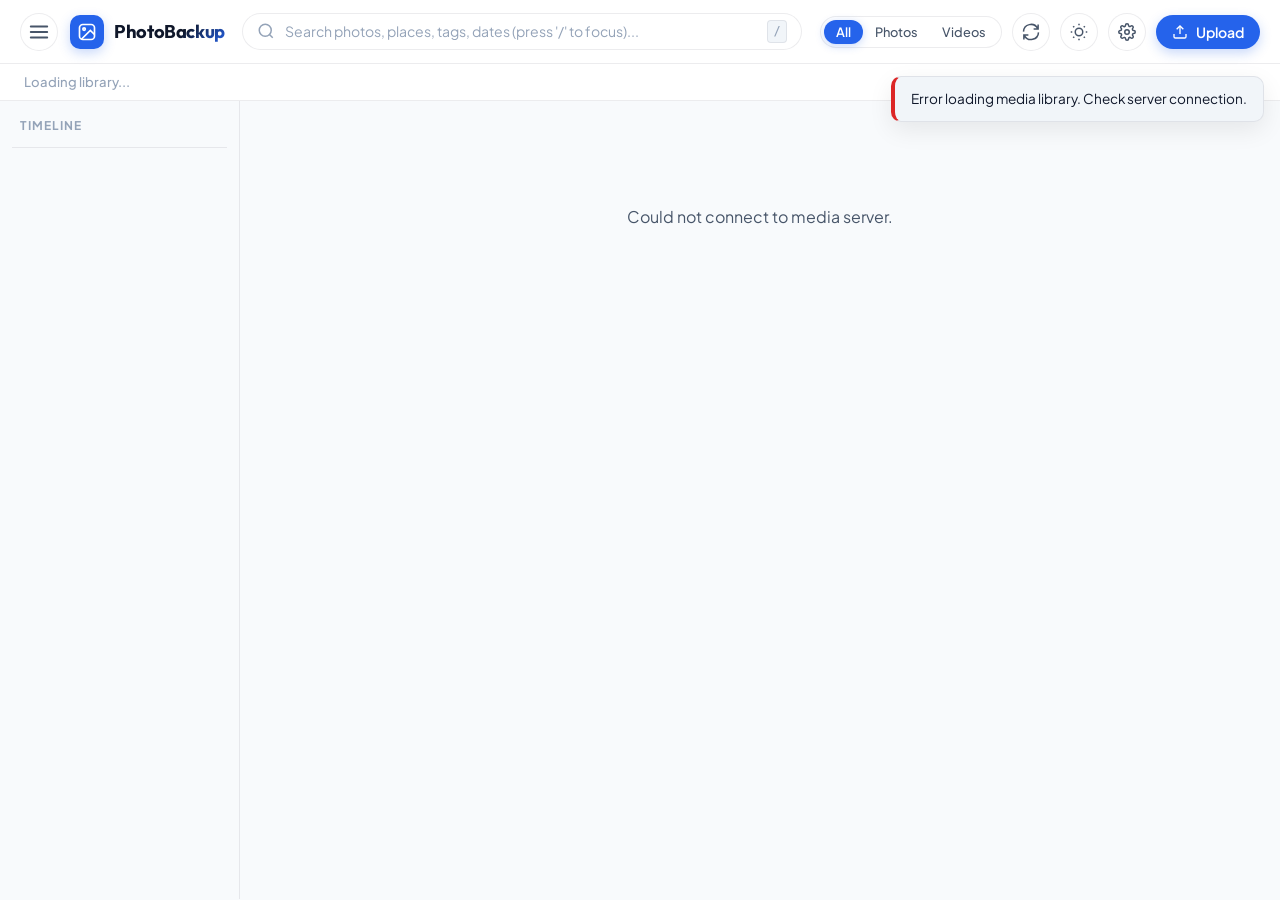
==== commit 863ebcb7: "Fix UI bugs, responsive mobile portrait layout, and add Playwright E2E tests - Fix mobile portrait h" ====
--- a/web/index.html
+++ b/web/index.html
@@ -2,9 +2,18 @@
 <html lang="en" data-theme="dark">
 <head>
     <meta charset="UTF-8">
-    <meta name="viewport" content="width=device-width, initial-scale=1.0">
+    <meta name="viewport" content="width=device-width, initial-scale=1.0, viewport-fit=cover">
     <title>PhotoBackup · Media Gallery</title>
     <meta name="description" content="A high-performance self-hosted media server and photo gallery.">
+    <script>
+        (function() {
+            try {
+                const saved = localStorage.getItem('photobackup_theme');
+                const prefersDark = window.matchMedia('(prefers-color-scheme: dark)').matches;
+                document.documentElement.dataset.theme = saved || (prefersDark ? 'dark' : 'light');
+            } catch {}
+        })();
+    </script>
     <link rel="preconnect" href="https://fonts.googleapis.com">
     <link rel="preconnect" href="https://fonts.gstatic.com" crossorigin>
     <link href="https://fonts.googleapis.com/css2?family=Plus+Jakarta+Sans:wght@400;500;600;700&family=Outfit:wght@500;600;700&display=swap" rel="stylesheet">
@@ -40,7 +49,7 @@
                     <circle cx="11" cy="11" r="8"></circle>
                     <line x1="21" y1="21" x2="16.65" y2="16.65"></line>
                 </svg>
-                <input type="text" id="searchInput" placeholder="Search photos, places, tags, dates (press '/' to focus)..." autocomplete="off" spellcheck="false">
+                <input type="text" id="searchInput" aria-label="Search media library" placeholder="Search photos, places, tags, dates (press '/' to focus)..." autocomplete="off" spellcheck="false">
                 <kbd class="search-kbd">/</kbd>
                 <button id="resetButton" class="icon-button reset-btn" aria-label="Clear search" style="display: none;">
                     <svg viewBox="0 0 24 24" width="16" height="16" stroke="currentColor" stroke-width="2" fill="none">
@@ -93,13 +102,13 @@
             </button>
 
             <!-- Upload Button -->
-            <button id="uploadButton" class="button button-primary" aria-label="Upload files">
+            <button id="uploadButton" class="button button-primary" aria-label="Upload files" title="Upload files">
                 <svg viewBox="0 0 24 24" width="16" height="16" fill="none" stroke="currentColor" stroke-width="2">
                     <path d="M21 15v4a2 2 0 0 1-2 2H5a2 2 0 0 1-2-2v-4"></path>
                     <polyline points="17 8 12 3 7 8"></polyline>
                     <line x1="12" y1="3" x2="12" y2="15"></line>
                 </svg>
-                <span>Upload</span>
+                <span class="upload-btn-text">Upload</span>
             </button>
             <input type="file" id="fileInput" multiple accept="image/*,video/*,.heic,.heif" style="display: none;">
         </div>
@@ -131,6 +140,9 @@
             </div>
         </aside>
 
+        <!-- Mobile Drawer Backdrop Overlay -->
+        <div id="drawerBackdrop" class="drawer-backdrop" aria-hidden="true"></div>
+
         <!-- Gallery Grid Content -->
         <main class="gallery-main">
             <div id="gallery-grid" class="gallery-grid">
@@ -165,10 +177,10 @@
     </div>
 
     <!-- Settings Modal -->
-    <div id="settingsOverlay" class="modal-overlay" style="display: none;">
+    <div id="settingsOverlay" class="modal-overlay" role="dialog" aria-modal="true" aria-labelledby="settingsTitle" style="display: none;">
         <div class="modal-card">
             <div class="modal-header">
-                <h2>Server Settings</h2>
+                <h2 id="settingsTitle">Server Settings</h2>
                 <button id="cancelSettings" class="icon-button modal-close-btn" aria-label="Close settings">
                     <svg viewBox="0 0 24 24" width="20" height="20" stroke="currentColor" stroke-width="2" fill="none">
                         <line x1="18" y1="6" x2="6" y2="18"></line>
@@ -226,12 +238,12 @@
                         <button type="button" id="testArchivalBtn" class="button button-secondary">Test Connection</button>
                     </div>
                 </div>
-
-                <div class="modal-footer">
-                    <button type="button" id="modalCancelBtn" class="button button-secondary">Cancel</button>
-                    <button type="submit" id="saveSettings" class="button button-primary">Save Changes</button>
-                </div>
             </form>
+
+            <div class="modal-footer">
+                <button type="button" id="modalCancelBtn" class="button button-secondary">Cancel</button>
+                <button type="submit" form="settingsForm" id="saveSettings" class="button button-primary">Save Changes</button>
+            </div>
         </div>
     </div>
 
--- a/web/css/style.css
+++ b/web/css/style.css
@@ -80,7 +80,13 @@
     -webkit-font-smoothing: antialiased;
     -moz-osx-font-smoothing: grayscale;
     min-height: 100vh;
+    min-height: 100dvh;
     overflow-x: hidden;
+}
+
+:focus-visible {
+    outline: 2px solid var(--accent);
+    outline-offset: 2px;
 }
 
 /* Typography */
@@ -109,7 +115,10 @@
     position: sticky;
     top: 0;
     z-index: 50;
-    height: var(--header-height);
+    height: calc(var(--header-height) + env(safe-area-inset-top, 0px));
+    padding-top: env(safe-area-inset-top, 0px);
+    padding-left: max(20px, env(safe-area-inset-left, 0px));
+    padding-right: max(20px, env(safe-area-inset-right, 0px));
     background: var(--bg-glass);
     backdrop-filter: blur(16px);
     -webkit-backdrop-filter: blur(16px);
@@ -117,8 +126,11 @@
     display: flex;
     align-items: center;
     justify-content: space-between;
-    padding: 0 20px;
     gap: 16px;
+}
+
+.drawer-toggle-btn {
+    display: none;
 }
 
 .header-left {
@@ -160,6 +172,7 @@
 /* Search Box */
 .search-wrapper {
     flex: 1;
+    min-width: 0;
     max-width: 560px;
     display: flex;
     align-items: center;
@@ -167,6 +180,7 @@
 
 .search-box {
     width: 100%;
+    min-width: 0;
     position: relative;
     display: flex;
     align-items: center;
@@ -191,6 +205,7 @@
 
 .search-box input {
     flex: 1;
+    min-width: 0;
     background: transparent;
     border: none;
     outline: none;
@@ -361,6 +376,23 @@
 .layout-container {
     display: flex;
     min-height: calc(100vh - var(--header-height) - 40px);
+    min-height: calc(100dvh - var(--header-height) - 40px);
+}
+
+/* Drawer Backdrop */
+.drawer-backdrop {
+    display: none;
+    position: fixed;
+    inset: 0;
+    background: rgba(0, 0, 0, 0.6);
+    backdrop-filter: blur(4px);
+    -webkit-backdrop-filter: blur(4px);
+    z-index: 105;
+    animation: fadeIn var(--transition-fast);
+}
+
+.drawer-backdrop.active {
+    display: block;
 }
 
 /* Timeline Sidebar */
@@ -368,8 +400,9 @@
     width: var(--sidebar-width);
     flex-shrink: 0;
     position: sticky;
-    top: calc(var(--header-height) + 38px);
+    top: calc(var(--header-height) + 38px + env(safe-area-inset-top, 0px));
     height: calc(100vh - var(--header-height) - 38px);
+    height: calc(100dvh - var(--header-height) - 38px - env(safe-area-inset-top, 0px));
     overflow-y: auto;
     border-right: 1px solid var(--border-color);
     padding: 16px 12px;
@@ -666,9 +699,11 @@
    -------------------------------------------------------------------------- */
 .upload-dock {
     position: fixed;
-    bottom: 24px;
-    right: 24px;
-    width: 360px;
+    bottom: calc(16px + env(safe-area-inset-bottom, 0px));
+    right: max(16px, env(safe-area-inset-right, 0px));
+    left: auto;
+    width: min(380px, calc(100vw - 32px));
+    max-width: 100%;
     background: var(--bg-surface);
     border: 1px solid var(--border-color);
     border-radius: var(--radius-lg);
@@ -689,12 +724,21 @@
 .dock-title {
     font-size: 0.88rem;
     font-weight: 600;
+    white-space: nowrap;
+    overflow: hidden;
+    text-overflow: ellipsis;
 }
 
 .dock-close {
     color: var(--text-muted);
     font-size: 1rem;
-    padding: 4px;
+    padding: 4px 8px;
+    line-height: 1;
+    min-width: 32px;
+    min-height: 32px;
+    display: flex;
+    align-items: center;
+    justify-content: center;
 }
 .dock-close:hover { color: var(--text-primary); }
 
@@ -712,34 +756,39 @@
 }
 
 .dock-list {
-    max-height: 200px;
+    max-height: min(220px, 35dvh);
     overflow-y: auto;
     padding: 8px 16px;
     display: flex;
     flex-direction: column;
     gap: 8px;
     font-size: 0.8rem;
+    -webkit-overflow-scrolling: touch;
 }
 
 .dock-item {
     display: flex;
     align-items: center;
     justify-content: space-between;
+    gap: 8px;
 }
 
 .dock-item-name {
+    flex: 1;
+    min-width: 0;
     white-space: nowrap;
     overflow: hidden;
     text-overflow: ellipsis;
-    max-width: 220px;
 }
 
 .dock-item-status {
     font-size: 0.75rem;
     font-weight: 600;
+    flex-shrink: 0;
 }
 .dock-item-status.success { color: var(--success); }
 .dock-item-status.error { color: var(--error); }
+.dock-item-status.duplicate { color: var(--accent); }
 
 /* --------------------------------------------------------------------------
    Settings Modal Dialog
@@ -748,12 +797,13 @@
     position: fixed;
     inset: 0;
     z-index: 90;
-    background: rgba(0, 0, 0, 0.65);
+    background: rgba(0, 0, 0, 0.7);
     backdrop-filter: blur(8px);
+    -webkit-backdrop-filter: blur(8px);
     display: flex;
     align-items: center;
     justify-content: center;
-    padding: 20px;
+    padding: max(16px, env(safe-area-inset-top, 0px)) max(16px, env(safe-area-inset-right, 0px)) max(16px, env(safe-area-inset-bottom, 0px)) max(16px, env(safe-area-inset-left, 0px));
     animation: fadeIn var(--transition-fast);
 }
 
@@ -763,6 +813,9 @@
     border-radius: var(--radius-lg);
     width: 100%;
     max-width: 580px;
+    max-height: min(650px, calc(100dvh - 32px));
+    display: flex;
+    flex-direction: column;
     box-shadow: var(--shadow-lg);
     overflow: hidden;
 }
@@ -771,8 +824,9 @@
     display: flex;
     align-items: center;
     justify-content: space-between;
-    padding: 20px 24px;
+    padding: 16px 20px;
     border-bottom: 1px solid var(--border-color);
+    flex-shrink: 0;
 }
 
 .modal-header h2 {
@@ -780,12 +834,13 @@
 }
 
 .settings-form {
-    padding: 24px;
+    padding: 20px;
     display: flex;
     flex-direction: column;
-    gap: 24px;
-    max-height: 70vh;
+    gap: 20px;
+    flex: 1;
     overflow-y: auto;
+    -webkit-overflow-scrolling: touch;
 }
 
 .settings-section {
@@ -862,8 +917,10 @@
     align-items: center;
     justify-content: flex-end;
     gap: 12px;
-    padding-top: 16px;
+    padding: 16px 20px;
     border-top: 1px solid var(--border-color);
+    background: var(--bg-surface);
+    flex-shrink: 0;
 }
 
 .alert-box {
@@ -890,28 +947,33 @@
    -------------------------------------------------------------------------- */
 .toast-container {
     position: fixed;
-    top: 80px;
-    right: 24px;
+    top: calc(var(--header-height) + 12px + env(safe-area-inset-top, 0px));
+    right: max(16px, env(safe-area-inset-right, 0px));
+    left: auto;
     z-index: 120;
     display: flex;
     flex-direction: column;
-    gap: 10px;
+    gap: 8px;
+    pointer-events: none;
 }
 
 .toast {
-    min-width: 280px;
-    max-width: 400px;
-    padding: 12px 18px;
+    pointer-events: auto;
+    width: auto;
+    min-width: 260px;
+    max-width: min(400px, calc(100vw - 32px));
+    padding: 12px 16px;
     border-radius: var(--radius-md);
     background: var(--bg-surface-raised);
     border: 1px solid var(--border-color);
     box-shadow: var(--shadow-md);
     color: var(--text-primary);
-    font-size: 0.88rem;
+    font-size: 0.85rem;
     display: flex;
     align-items: center;
     justify-content: space-between;
     animation: toastSlideIn var(--transition-base);
+    word-break: break-word;
 }
 
 .toast.success { border-left: 4px solid var(--success); }
@@ -938,41 +1000,64 @@
    -------------------------------------------------------------------------- */
 .pswp-custom-caption {
     position: absolute;
-    bottom: 20px;
+    bottom: calc(16px + env(safe-area-inset-bottom, 0px));
     left: 50%;
     transform: translateX(-50%);
     background: rgba(15, 23, 42, 0.85);
     backdrop-filter: blur(12px);
+    -webkit-backdrop-filter: blur(12px);
     border: 1px solid rgba(255, 255, 255, 0.15);
-    padding: 10px 20px;
+    padding: 8px 16px;
     border-radius: var(--radius-full);
     color: #ffffff;
-    font-size: 0.85rem;
-    display: flex;
-    align-items: center;
-    gap: 16px;
+    font-size: 0.8rem;
+    display: flex;
+    align-items: center;
+    gap: 12px;
     box-shadow: 0 8px 32px rgba(0, 0, 0, 0.5);
     z-index: 10;
+    max-width: calc(100vw - 32px);
+    white-space: normal;
+    text-align: center;
+    flex-wrap: wrap;
+    justify-content: center;
+    pointer-events: none;
 }
 
 .pswp-caption-date { font-weight: 600; }
 .pswp-caption-location { color: #93c5fd; }
 .pswp-caption-tags { color: #86efac; font-size: 0.78rem; }
 
+.pswp__content {
+    display: flex;
+    align-items: center;
+    justify-content: center;
+    width: 100%;
+    height: 100%;
+}
+
 .pswp-video-container {
     width: 100%;
     height: 100%;
     display: flex;
     align-items: center;
     justify-content: center;
+    position: relative;
+    z-index: 10;
+    pointer-events: auto;
 }
 
 .pswp-video-player {
     max-width: 90vw;
-    max-height: 85vh;
+    max-height: 82vh;
+    max-height: 82dvh;
     border-radius: var(--radius-md);
-    box-shadow: var(--shadow-lg);
+    box-shadow: 0 12px 48px rgba(0, 0, 0, 0.85);
     background: #000000;
+    outline: none;
+    pointer-events: auto;
+    position: relative;
+    z-index: 20;
 }
 
 /* --------------------------------------------------------------------------
@@ -989,14 +1074,78 @@
     .drawer-toggle-btn { display: flex; }
     .close-drawer-btn { display: flex; }
 
+    .app-header {
+        padding-left: max(12px, env(safe-area-inset-left, 0px));
+        padding-right: max(12px, env(safe-area-inset-right, 0px));
+        gap: 10px;
+        height: calc(56px + env(safe-area-inset-top, 0px));
+    }
+
+    .header-left {
+        gap: 8px;
+        flex-shrink: 0;
+    }
+
+    .brand-title {
+        display: none;
+    }
+
+    .header-right {
+        gap: 6px;
+        flex-shrink: 0;
+    }
+
+    .filter-group {
+        display: none;
+    }
+
+    .search-kbd {
+        display: none;
+    }
+
+    .search-wrapper {
+        max-width: none;
+    }
+
+    .search-box {
+        padding: 5px 10px;
+    }
+
+    .search-box input {
+        font-size: 0.82rem;
+    }
+
+    .icon-button {
+        width: 36px;
+        height: 36px;
+    }
+
+    #uploadButton {
+        width: 36px;
+        height: 36px;
+        padding: 0;
+        border-radius: var(--radius-full);
+        justify-content: center;
+        gap: 0;
+        flex-shrink: 0;
+    }
+
+    .upload-btn-text {
+        display: none;
+    }
+
     .timeline-sidebar {
         position: fixed;
         left: -100%;
         top: 0;
         bottom: 0;
         z-index: 110;
-        width: 280px;
+        width: min(300px, 85vw);
         height: 100vh;
+        height: 100dvh;
+        padding-top: max(16px, env(safe-area-inset-top, 0px));
+        padding-bottom: max(16px, env(safe-area-inset-bottom, 0px));
+        padding-left: max(12px, env(safe-area-inset-left, 0px));
         background: var(--bg-surface);
         box-shadow: var(--shadow-lg);
         transition: left var(--transition-base);
@@ -1015,15 +1164,113 @@
         gap: 8px;
     }
 
-    .filter-group {
+    .stats-bar {
+        padding: 6px 14px;
+        font-size: 0.76rem;
+    }
+}
+
+@media (max-width: 640px) {
+    .toast-container {
+        left: 16px;
+        right: 16px;
+        align-items: center;
+    }
+
+    .toast {
+        width: 100%;
+        max-width: 100%;
+    }
+}
+
+@media (max-width: 480px) {
+    .app-header {
+        padding-left: max(8px, env(safe-area-inset-left, 0px));
+        padding-right: max(8px, env(safe-area-inset-right, 0px));
+        gap: 6px;
+    }
+
+    .header-left {
+        gap: 6px;
+    }
+
+    .brand-icon {
+        width: 30px;
+        height: 30px;
+    }
+
+    .header-right {
+        gap: 4px;
+    }
+
+    .icon-button,
+    #uploadButton {
+        width: 34px;
+        height: 34px;
+    }
+
+    .search-box {
+        padding: 4px 8px;
+    }
+
+    .search-icon {
+        margin-right: 6px;
+        width: 15px;
+        height: 15px;
+    }
+
+    .modal-overlay {
+        padding: 0;
+        align-items: flex-end;
+    }
+
+    .modal-card {
+        max-width: 100%;
+        max-height: calc(100dvh - 24px);
+        border-bottom-left-radius: 0;
+        border-bottom-right-radius: 0;
+        border-left: none;
+        border-right: none;
+        border-bottom: none;
+    }
+
+    .input-with-suffix {
+        flex-direction: column;
+        align-items: flex-start;
+    }
+
+    .input-with-suffix input {
+        width: 100%;
+    }
+}
+
+@media (max-width: 360px) {
+    .app-header {
+        padding-left: max(6px, env(safe-area-inset-left, 0px));
+        padding-right: max(6px, env(safe-area-inset-right, 0px));
+        gap: 4px;
+    }
+
+    .header-left {
+        gap: 4px;
+    }
+
+    .brand-icon {
+        width: 28px;
+        height: 28px;
+    }
+
+    .icon-button,
+    #uploadButton {
+        width: 32px;
+        height: 32px;
+    }
+
+    .header-right {
+        gap: 3px;
+    }
+
+    #rescanButton {
         display: none;
     }
-
-    .search-wrapper {
-        max-width: none;
-    }
-
-    .brand-title {
-        display: none;
-    }
-}
+}
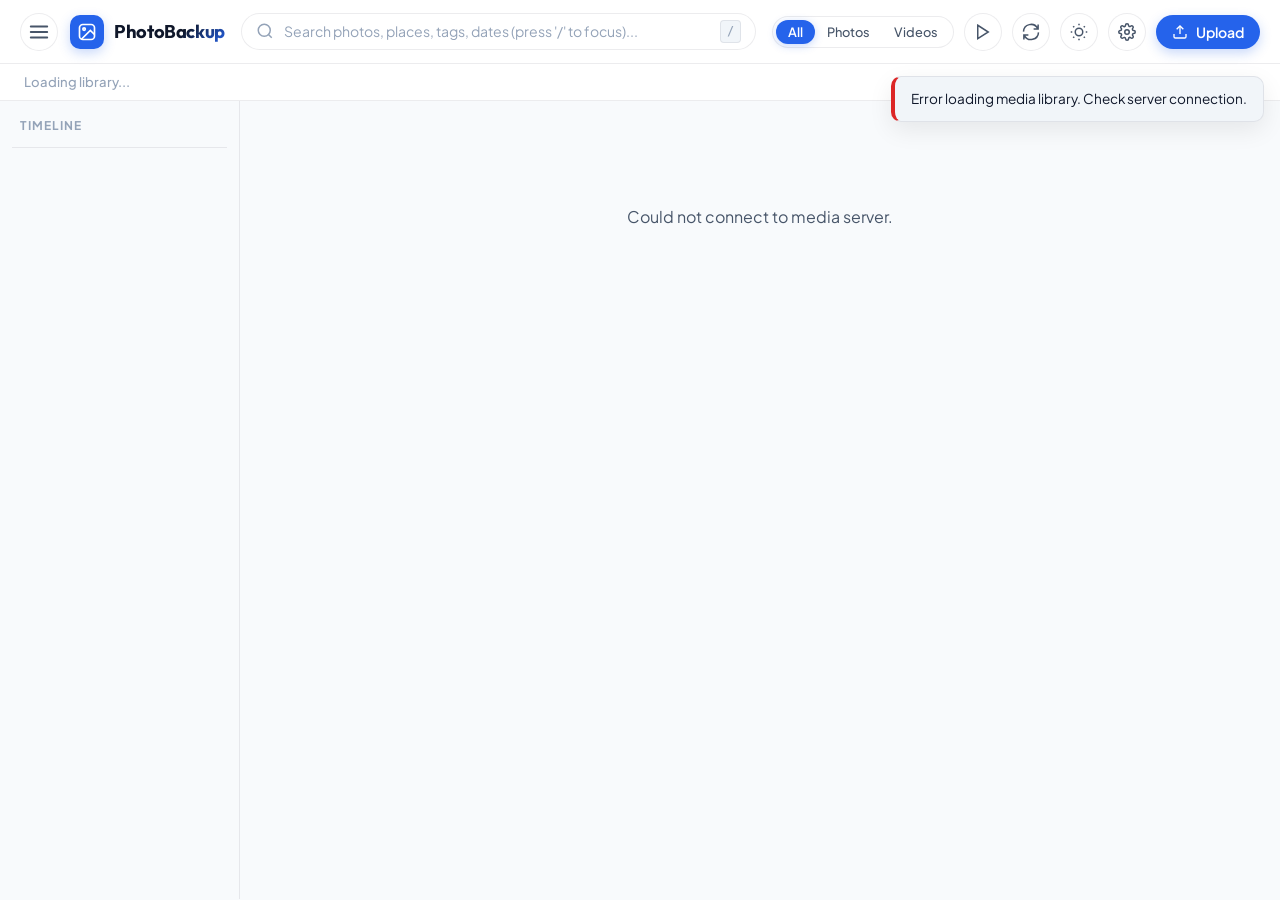
==== commit 7e9b0a6e: "Implement fullscreen random photo slideshow with countdown timer - Add SlideshowManager in web/js/ma" ====
--- a/web/index.html
+++ b/web/index.html
@@ -68,6 +68,13 @@
                 <button class="filter-pill" data-type="video">Videos</button>
             </div>
 
+            <!-- Slideshow Trigger -->
+            <button id="slideshowButton" class="icon-button" aria-label="Start slideshow" title="Start Slideshow">
+                <svg viewBox="0 0 24 24" width="18" height="18" fill="none" stroke="currentColor" stroke-width="2">
+                    <polygon points="5 3 19 12 5 21 5 3"></polygon>
+                </svg>
+            </button>
+
             <!-- Rescan Trigger -->
             <button id="rescanButton" class="icon-button" aria-label="Rescan library" title="Rescan Library">
                 <svg viewBox="0 0 24 24" width="18" height="18" fill="none" stroke="currentColor" stroke-width="2">
@@ -247,6 +254,60 @@
         </div>
     </div>
 
+    <!-- Fullscreen Slideshow Overlay -->
+    <div id="slideshowOverlay" class="slideshow-overlay" style="display: none;" tabindex="-1" role="dialog" aria-label="Photo Slideshow" aria-modal="true">
+        <!-- Progress Bar Indicator (top edge) -->
+        <div class="slideshow-progress-track">
+            <div id="slideshowProgressFill" class="slideshow-progress-fill"></div>
+        </div>
+
+        <!-- Top Controls Bar -->
+        <div class="slideshow-top-bar">
+            <div id="slideshowCounter" class="slideshow-counter">1 / 1</div>
+            <div class="slideshow-actions">
+                <button id="slideshowPlayPause" class="icon-button slideshow-btn" aria-label="Pause slideshow" title="Pause / Resume (Space)">
+                    <!-- Pause icon (default while playing) -->
+                    <svg class="icon-pause" viewBox="0 0 24 24" width="18" height="18" fill="none" stroke="currentColor" stroke-width="2">
+                        <rect x="6" y="4" width="4" height="16"></rect>
+                        <rect x="14" y="4" width="4" height="16"></rect>
+                    </svg>
+                    <!-- Play icon (when paused) -->
+                    <svg class="icon-play" viewBox="0 0 24 24" width="18" height="18" fill="none" stroke="currentColor" stroke-width="2" style="display: none;">
+                        <polygon points="5 3 19 12 5 21 5 3"></polygon>
+                    </svg>
+                </button>
+                <button id="slideshowClose" class="icon-button slideshow-btn" aria-label="Close slideshow" title="Close (Escape)">
+                    <svg viewBox="0 0 24 24" width="18" height="18" fill="none" stroke="currentColor" stroke-width="2">
+                        <line x1="18" y1="6" x2="6" y2="18"></line>
+                        <line x1="6" y1="6" x2="18" y2="18"></line>
+                    </svg>
+                </button>
+            </div>
+        </div>
+
+        <!-- Main Slide Viewport -->
+        <div class="slideshow-viewport">
+            <button id="slideshowPrev" class="slideshow-nav-btn prev" aria-label="Previous slide" title="Previous (Left Arrow)">
+                <svg viewBox="0 0 24 24" width="24" height="24" fill="none" stroke="currentColor" stroke-width="2">
+                    <polyline points="15 18 9 12 15 6"></polyline>
+                </svg>
+            </button>
+
+            <div class="slideshow-image-container">
+                <img id="slideshowImage" class="slideshow-image" alt="Slideshow Image" src="">
+            </div>
+
+            <button id="slideshowNext" class="slideshow-nav-btn next" aria-label="Next slide" title="Next (Right Arrow)">
+                <svg viewBox="0 0 24 24" width="24" height="24" fill="none" stroke="currentColor" stroke-width="2">
+                    <polyline points="9 18 15 12 9 6"></polyline>
+                </svg>
+            </button>
+        </div>
+
+        <!-- Subtle Info Caption (bottom) -->
+        <div id="slideshowCaption" class="slideshow-caption"></div>
+    </div>
+
     <!-- Toast Notifications Container -->
     <div id="toastContainer" class="toast-container" aria-live="polite"></div>
 
--- a/web/css/style.css
+++ b/web/css/style.css
@@ -1213,6 +1213,10 @@
         padding: 4px 8px;
     }
 
+    #rescanButton {
+        display: none;
+    }
+
     .search-icon {
         margin-right: 6px;
         width: 15px;
@@ -1274,3 +1278,201 @@
         display: none;
     }
 }
+
+/* --------------------------------------------------------------------------
+   Fullscreen Slideshow Overlay & Subtle Timer Indicator
+   -------------------------------------------------------------------------- */
+.slideshow-overlay {
+    position: fixed;
+    inset: 0;
+    z-index: 10000;
+    background-color: #000000;
+    display: flex;
+    flex-direction: column;
+    justify-content: space-between;
+    outline: none;
+    user-select: none;
+    overflow: hidden;
+    animation: fadeIn 0.3s ease-out;
+}
+
+.slideshow-progress-track {
+    position: absolute;
+    top: 0;
+    left: 0;
+    right: 0;
+    height: 3px;
+    background: rgba(255, 255, 255, 0.15);
+    z-index: 10002;
+}
+
+.slideshow-progress-fill {
+    height: 100%;
+    width: 0%;
+    background: var(--accent, #3b82f6);
+    box-shadow: 0 0 8px var(--accent, #3b82f6);
+    transform-origin: left center;
+}
+
+.slideshow-progress-fill.animating {
+    transition: width 5s linear;
+    width: 100%;
+}
+
+.slideshow-top-bar {
+    position: absolute;
+    top: 0;
+    left: 0;
+    right: 0;
+    padding: max(16px, env(safe-area-inset-top, 16px)) max(20px, env(safe-area-inset-right, 20px)) 16px max(20px, env(safe-area-inset-left, 20px));
+    display: flex;
+    justify-content: space-between;
+    align-items: center;
+    z-index: 10001;
+    background: linear-gradient(to bottom, rgba(0,0,0,0.6) 0%, rgba(0,0,0,0) 100%);
+    pointer-events: none;
+}
+
+.slideshow-counter {
+    color: rgba(255, 255, 255, 0.85);
+    font-size: 0.85rem;
+    font-weight: 500;
+    font-variant-numeric: tabular-nums;
+    background: rgba(0, 0, 0, 0.4);
+    backdrop-filter: blur(8px);
+    -webkit-backdrop-filter: blur(8px);
+    padding: 4px 12px;
+    border-radius: var(--radius-full);
+    border: 1px solid rgba(255, 255, 255, 0.1);
+    pointer-events: auto;
+}
+
+.slideshow-actions {
+    display: flex;
+    align-items: center;
+    gap: 8px;
+    pointer-events: auto;
+}
+
+.slideshow-btn {
+    background: rgba(255, 255, 255, 0.12);
+    color: #ffffff;
+    border: 1px solid rgba(255, 255, 255, 0.2);
+    border-radius: 50%;
+    width: 38px;
+    height: 38px;
+    display: flex;
+    align-items: center;
+    justify-content: center;
+    cursor: pointer;
+    transition: all 0.2s ease;
+}
+
+.slideshow-btn:hover {
+    background: rgba(255, 255, 255, 0.25);
+    transform: scale(1.05);
+}
+
+.slideshow-viewport {
+    flex: 1;
+    display: flex;
+    align-items: center;
+    justify-content: center;
+    position: relative;
+    width: 100%;
+    height: 100%;
+    overflow: hidden;
+}
+
+.slideshow-image-container {
+    width: 100%;
+    height: 100%;
+    display: flex;
+    align-items: center;
+    justify-content: center;
+    position: relative;
+}
+
+.slideshow-image {
+    max-width: 100%;
+    max-height: 100%;
+    object-fit: contain;
+    opacity: 0;
+    transition: opacity 0.4s ease-in-out;
+}
+
+.slideshow-image.active {
+    opacity: 1;
+}
+
+.slideshow-nav-btn {
+    position: absolute;
+    top: 50%;
+    transform: translateY(-50%);
+    z-index: 10001;
+    background: rgba(0, 0, 0, 0.35);
+    backdrop-filter: blur(8px);
+    -webkit-backdrop-filter: blur(8px);
+    border: 1px solid rgba(255, 255, 255, 0.15);
+    color: rgba(255, 255, 255, 0.85);
+    width: 48px;
+    height: 48px;
+    border-radius: 50%;
+    display: flex;
+    align-items: center;
+    justify-content: center;
+    cursor: pointer;
+    transition: all 0.2s ease;
+    opacity: 0.7;
+}
+
+.slideshow-nav-btn:hover {
+    opacity: 1;
+    background: rgba(0, 0, 0, 0.6);
+    transform: translateY(-50%) scale(1.1);
+}
+
+.slideshow-nav-btn.prev {
+    left: max(16px, env(safe-area-inset-left, 16px));
+}
+
+.slideshow-nav-btn.next {
+    right: max(16px, env(safe-area-inset-right, 16px));
+}
+
+.slideshow-caption {
+    position: absolute;
+    bottom: max(20px, env(safe-area-inset-bottom, 20px));
+    left: 50%;
+    transform: translateX(-50%);
+    z-index: 10001;
+    background: rgba(15, 23, 42, 0.85);
+    backdrop-filter: blur(12px);
+    -webkit-backdrop-filter: blur(12px);
+    border: 1px solid rgba(255, 255, 255, 0.15);
+    padding: 8px 18px;
+    border-radius: var(--radius-full);
+    color: #ffffff;
+    font-size: 0.85rem;
+    display: flex;
+    align-items: center;
+    gap: 10px;
+    box-shadow: 0 8px 32px rgba(0, 0, 0, 0.6);
+    max-width: calc(100vw - 32px);
+    text-align: center;
+    pointer-events: none;
+    opacity: 0;
+    transition: opacity 0.3s ease;
+}
+
+.slideshow-caption.visible {
+    opacity: 1;
+}
+
+@media (max-width: 768px) {
+    .slideshow-nav-btn {
+        width: 40px;
+        height: 40px;
+    }
+}
+
